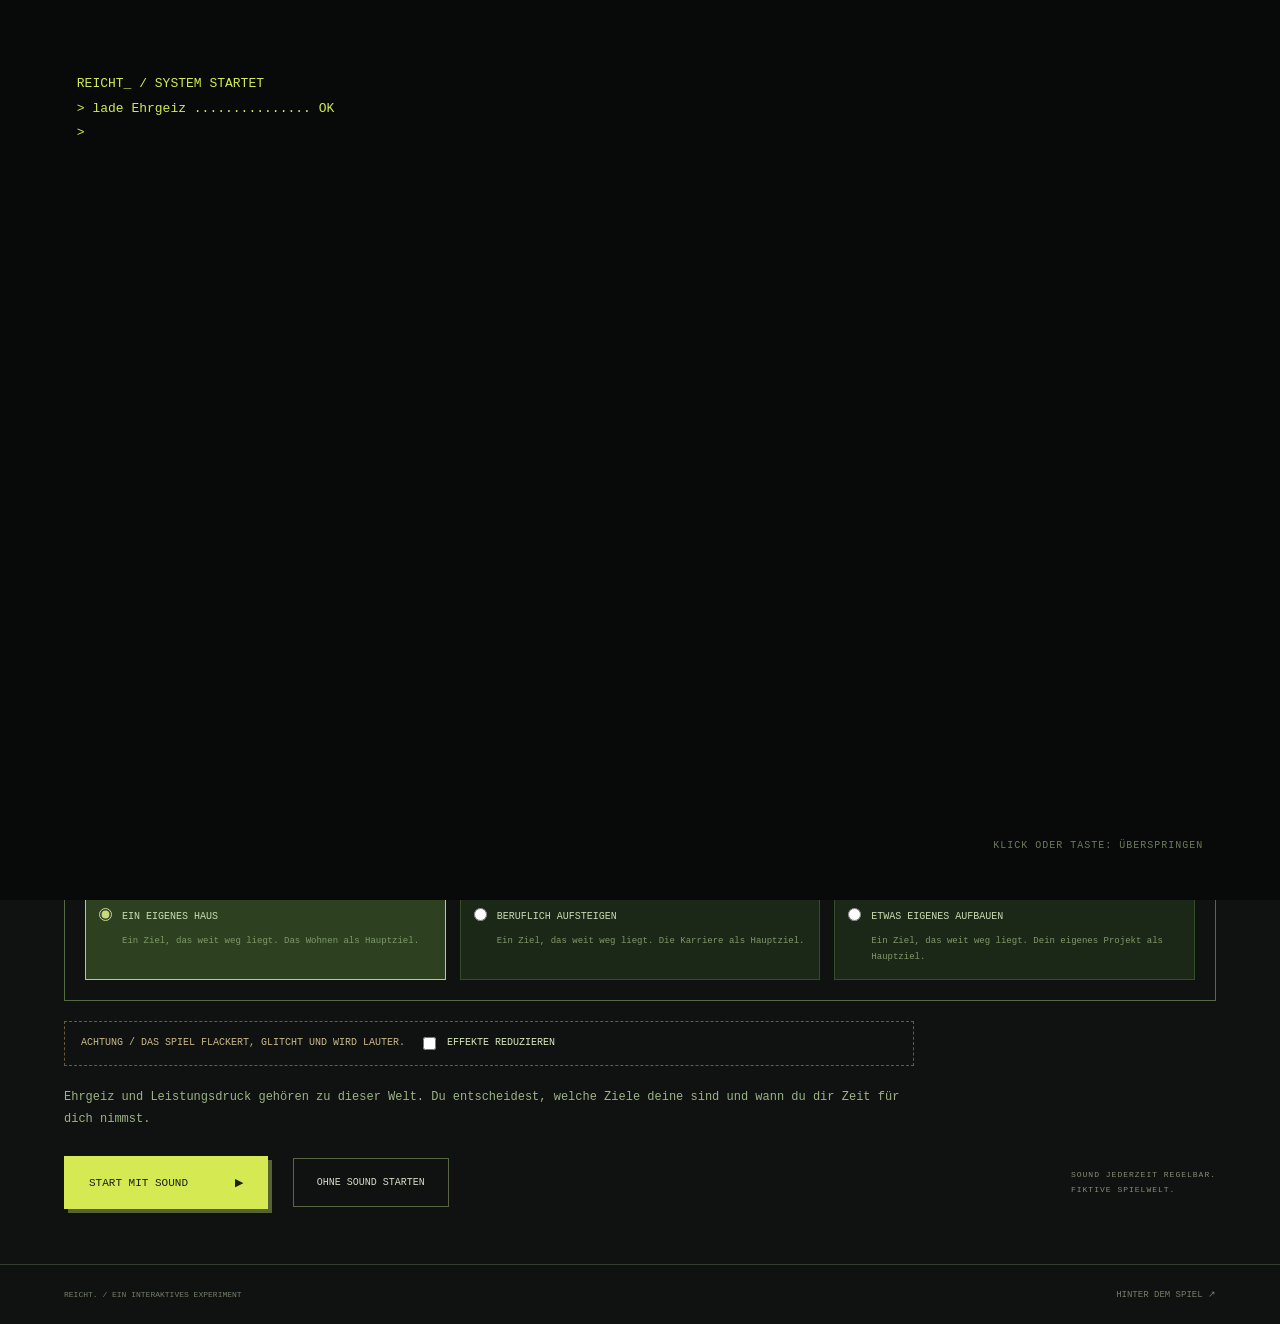
==== index.html @ 4777a7ea "Initial commit" ====
<!doctype html><html lang="de-CH"><head><meta charset="utf-8"><meta name="viewport" content="width=device-width,initial-scale=1"><meta name="theme-color" content="#111312"><title>REICHT. / Neue Runde</title><link rel="icon" href="favicon-r.svg?v=2" type="image/svg+xml"><link rel="icon" href="favicon-32.png?v=2" type="image/png" sizes="32x32"><link rel="shortcut icon" href="favicon.ico?v=2"><link rel="apple-touch-icon" href="apple-touch-icon.png?v=2"><link rel="stylesheet" href="style.css"><link rel="stylesheet" href="fx.css"><script src="start.js" defer></script><script src="intro.js" defer></script><script src="site.js" defer></script></head><body class="entrance"><header><a class="wordmark" href="index.html">REICHT<span>_</span></a><span class="micro">DAS NÄCHSTE LEVEL WARTET.</span><a href="idee.html">HINTERGRUND ↗</a></header><main class="start-page"><div class="start-kicker"><span class="signal-dot"></span> NEUE RUNDE / DEIN AUFSTIEG BEGINNT HIER.</div><section class="title-screen"><div><h1>WAS WILLST<br>DU <em data-t="ERREICHEN?">ERREICHEN?</em></h1><p>Setz dir Ziele. Wachse an Herausforderungen.<br>Und finde auch Zeit für dich.</p></div><div class="title-art" aria-hidden="true"><div class="pixel-moon"></div><div class="title-building b1"></div><div class="title-building b2"></div><div class="title-building b3"></div><div class="title-building b4"></div><span>DEIN TEMPO. DEIN NÄCHSTER SCHRITT.</span></div></section><section class="how-to"><div class="instructions"><article><span>01 / ARBEITEN</span><h2>DRÜCK AUF MEHR.</h2><p>Jede Aktion erhöht deinen fiktiven Kontostand und bringt Follower. Investitionen erhöhen deinen Ertrag.</p></article><article><span>02 / AUFSTEIGEN</span><h2>BAU DEINE WELT AUS.</h2><p>Klicke die Markierungen auf dem Spielfeld an. Über «Bauen &amp; Investieren» siehst du alle Möglichkeiten. Ziehen verschiebt die Karte.</p></article><article><span>03 / ENTSCHEIDEN</span><h2>WIE WEIT GEHST DU?</h2><p>Dein nächstes Ziel wartet immer schon. Über «Es reicht» kannst du deine Runde abschliessen.</p></article></div></section><fieldset class="goal-start"><legend>WAS IST DEIN HAUPTZIEL?</legend><label><input type="radio" name="first-goal" value="house" checked><span>EIN EIGENES HAUS<small>Ein Ziel, das weit weg liegt. Das Wohnen als Hauptziel.</small></span></label><label><input type="radio" name="first-goal" value="tower"><span>BERUFLICH AUFSTEIGEN<small>Ein Ziel, das weit weg liegt. Die Karriere als Hauptziel.</small></span></label><label><input type="radio" name="first-goal" value="phone"><span>ETWAS EIGENES AUFBAUEN<small>Ein Ziel, das weit weg liegt. Dein eigenes Projekt als Hauptziel.</small></span></label></fieldset><p class="fx-note"><span>ACHTUNG / DAS SPIEL FLACKERT, GLITCHT UND WIRD LAUTER.</span><label><input type="checkbox" id="low-fx"> EFFEKTE REDUZIEREN</label></p><p class="start-message">Ehrgeiz und Leistungsdruck gehören zu dieser Welt. Du entscheidest, welche Ziele deine sind und wann du dir Zeit für dich nimmst.</p><div class="launch-row"><button id="launch-sound" class="primary-button">START MIT SOUND <span>▶</span></button><button id="launch-quiet" class="secondary-button">OHNE SOUND STARTEN</button><span class="micro">SOUND JEDERZEIT REGELBAR.<br>FIKTIVE SPIELWELT.</span></div><p id="resume-note" class="resume-note" hidden>DEINE RUNDE WIRD FORTGESETZT. <button id="new-round">NEU ANFANGEN ↺</button></p><noscript>Dieses Spiel benötigt JavaScript.</noscript></main><footer><span>REICHT. / EIN INTERAKTIVES EXPERIMENT</span><a href="idee.html">HINTER DEM SPIEL ↗</a></footer></body></html>
---- style.css ----
@font-face{font-family:Pixel;src:url('pixel.ttf') format('truetype');font-display:swap}*{box-sizing:border-box}html{background:#101211;color:#d5dac7;font-family:'Courier New',monospace;scroll-behavior:smooth}body{margin:0;--acid:#d5e952;--red:#ee684b;--muted:#858c76;--line:#353d31;--idle:0;--pressure:0;background:#101211;font-size:12px}button,a,input{-webkit-tap-highlight-color:transparent}button{font:inherit;color:inherit;cursor:pointer;border:1px solid var(--line);background:#171d17;border-radius:0}button:disabled{cursor:default}a{color:inherit;text-decoration:none}button:hover:not(:disabled),a:hover{color:var(--acid);border-color:var(--acid)}button:focus-visible,a:focus-visible,input:focus-visible{outline:2px solid var(--acid);outline-offset:4px}[hidden]{display:none!important}.scanlines{pointer-events:none;position:fixed;inset:0;z-index:40;opacity:.14;background:repeating-linear-gradient(transparent 0 3px,#000 3px 4px)}header,footer{display:flex;align-items:center;justify-content:space-between;gap:20px;padding:24px 5%;border-bottom:1px solid var(--line)}header a:not(.wordmark),footer,header button{font-size:10px}.wordmark{font-family:Pixel,monospace;font-size:25px;letter-spacing:-1px;line-height:1}.wordmark span{color:var(--acid)}.micro,.label,.eyebrow{font-size:9px;letter-spacing:1px;color:var(--muted);line-height:1.8}.signal-dot,.system-label i{display:inline-block;width:6px;height:6px;background:var(--acid);margin-right:10px}.start-page{max-width:1350px;padding:45px 5% 55px;margin:auto}.start-kicker{font-size:9px;letter-spacing:1px;color:var(--muted)}.title-screen{display:grid;grid-template-columns:1.15fr 1fr;align-items:center;margin-top:30px;gap:50px}h1,h2,h3,p{margin-top:0}h1{font-family:Pixel,monospace;font-size:clamp(45px,6.3vw,88px);line-height:1.3;font-weight:400;letter-spacing:-2px;margin-bottom:22px}h1 em{font-style:normal;color:var(--acid)}.title-screen p{font-size:14px;color:#909b85;line-height:1.9}.title-art{height:340px;position:relative;overflow:hidden;border-bottom:8px solid #475238;background:linear-gradient(transparent,#222b23)}.pixel-moon{position:absolute;right:15%;top:6%;width:65px;height:65px;background:#d4da9d;box-shadow:8px 0 #d4da9d,-8px 0 #d4da9d,0 8px #d4da9d,0 -8px #d4da9d}.title-building{position:absolute;bottom:0;width:23%;background-color:#323d31;background-image:repeating-linear-gradient(0deg,transparent 0 15px,#151c17 15px 21px),repeating-linear-gradient(90deg,#8b9852 0 8px,#303c2e 8px 19px);border:8px solid #1b251f;border-bottom:0;box-shadow:12px 0 #121c18}.title-building.b1{left:2%;height:110px}.title-building.b2{left:26%;height:200px}.title-building.b3{left:51%;height:150px}.title-building.b4{left:76%;height:270px}.title-art>span{position:absolute;bottom:18px;left:12px;right:12px;font-size:8px;padding:11px;color:var(--acid);background:#101610}.how-to{margin-top:30px;border-top:1px solid var(--line);padding-top:28px}.instructions{display:grid;grid-template-columns:repeat(3,1fr);gap:35px}.instructions article>span{font-size:8px;color:var(--acid)}.instructions h2{font-family:Pixel,monospace;font-size:14px;font-weight:400;margin:15px 0;line-height:1.7}.instructions p{font-size:11px;line-height:1.9;color:#909b85;max-width:300px}.launch-row{display:flex;align-items:center;gap:25px;margin-top:25px}.primary-button,.dark-button{background:var(--acid);color:#192015;padding:20px 25px;border:0;box-shadow:4px 4px #586333;font-size:11px}.primary-button:hover,.dark-button:hover{background:#e5f37d;color:#111!important}.primary-button>span{margin-left:40px}.secondary-button{padding:18px 23px;background:none;border:1px solid #576446;font-size:10px}.launch-row .micro{margin-left:auto;font-size:8px}.resume-note{margin-top:28px;font-size:10px;color:var(--muted)}.resume-note button{margin-left:18px;padding:8px}footer{border-top:1px solid var(--line);border-bottom:0;font-size:8px;color:#737e69}footer a{font-size:9px}.idea-page{max-width:1200px;padding:65px 5%;margin:auto}.idea-page h1{font-size:clamp(38px,5.4vw,70px);margin:30px 0 65px}.idea-grid{display:grid;grid-template-columns:1fr 1.6fr;gap:65px;border-top:1px solid var(--line);padding-top:30px;margin-bottom:35px}.idea-grid h2{font-family:Pixel,monospace;line-height:1.7;font-weight:400;font-size:20px;margin-top:12px}.idea-grid p{font-size:13px;line-height:1.9;color:#9da78f}.idea-play{display:inline-block;margin-top:15px}.idea-page .label{color:var(--acid)}
/* A game screen, rather than a page with a game embedded. */
.game-body{background:#111510}.game-header{height:51px;padding:0 25px;border-color:#39442e}.game-header .wordmark{font-size:20px}.game-header nav{display:flex;align-items:center;gap:22px}.game-header button{border:0;background:none;font-size:9px;padding:8px 0}.game-header #enough{color:var(--acid);border-bottom:1px solid #697a3b}.system-label{font-size:8px;letter-spacing:1px;color:#7d8b70}.system-label i{width:5px;height:5px}.game-shell{position:relative}.hud{display:grid;grid-template-columns:1fr 1fr 2.4fr 1.3fr;min-height:79px;border-bottom:1px solid #3a472e;background:#171e15}.hud>div{padding:13px 25px;border-right:1px solid #313d29;min-width:0}.hud>div:last-child{border:0}.hud span{display:block;font-size:7px;letter-spacing:1px;color:#8c9a7a}.hud strong{font-size:25px;letter-spacing:-1px;color:#d8e7bc;display:block;line-height:1.2;font-weight:400}.hud small{font-size:8px;color:#7b8e68;display:block;line-height:1.7}.hud .hud-mission strong{font-size:12px;letter-spacing:.3px;margin:6px 0 3px;color:var(--acid)}.hud .hud-mission small{font-size:9px;color:#b4bba8}.hud .hud-next strong{font-size:22px;margin-top:3px}.progress-track{height:3px;background:#303d25;margin-top:6px;overflow:hidden}.progress-track i{display:block;height:100%;width:0;background:var(--acid)}.pixel-stage{height:calc(100dvh - 308px);min-height:420px;position:relative;overflow:hidden;background:#0b1010;cursor:grab;touch-action:none;isolation:isolate}.pixel-stage.dragging{cursor:grabbing}#world{width:100%;height:100%;display:block;image-rendering:pixelated;image-rendering:crisp-edges}#darkness{position:absolute;inset:0;pointer-events:none;z-index:2;background:#03060b;opacity:calc(var(--idle)*.65);transition:opacity 1s}#rain{position:absolute;inset:0;pointer-events:none;z-index:1;opacity:calc(.05 + var(--pressure)*.16);background:repeating-linear-gradient(110deg,transparent 0 55px,#8e9f8e 55px 56px,transparent 56px 80px);animation:rain-fall 1s linear infinite}.map-top,.map-bottom{position:absolute;left:20px;right:20px;display:flex;justify-content:space-between;gap:15px;font-size:8px;letter-spacing:1px;pointer-events:none;z-index:6}.map-top{top:18px;color:#78856d}.map-top>span:first-child{color:var(--acid)}.map-bottom{bottom:15px;align-items:center;color:#869e6b;letter-spacing:.4px}.map-bottom>div{display:flex;gap:10px}.map-bottom button{pointer-events:auto;font-size:8px;padding:8px 12px;background:#111910e8;border-color:#4b6036;letter-spacing:.5px}#scene-caption{max-width:55%;line-height:1.6}.possessions{position:absolute;right:20px;top:45px;color:#b6c38c;font-size:8px;letter-spacing:.5px;z-index:4}.plots{position:absolute;inset:0;pointer-events:none;z-index:4;overflow:hidden}.plot{position:absolute;transform:translate(-50%,-100%);background:none;border:0;pointer-events:auto;padding:6px;text-align:center;min-width:70px;max-width:125px;color:#aab790;filter:drop-shadow(2px 2px 0 #050a07)}.plot .plot-icon{display:inline-block;width:20px;height:20px;background:#151f13;border:1px solid #5b6c3d;font-size:16px;line-height:17px;color:#a2b87c}.plot-name{display:block;font-size:7px;text-transform:uppercase;letter-spacing:.2px;line-height:1.4;margin-top:4px;max-width:110px;background:#0d150bd9;padding:3px 5px}.plot-cost{display:block;font-size:7px;line-height:1.4;color:#8d9d77;background:#0d150bd9}.plot.affordable .plot-icon{color:#111b0b;background:var(--acid);border-color:var(--acid);box-shadow:0 0 0 3px #adce3f17;animation:marker-bob 1.5s steps(2) infinite}.plot.affordable .plot-name,.plot.affordable .plot-cost{color:#d5e8a0}.plot:hover{z-index:10}.plot:hover .plot-name{background:var(--acid);color:#10170c}.plot:hover .plot-icon{background:var(--acid);color:#10170c}.plot.affordable .plot-name:before{content:'↗ '}.plot.selected{z-index:10}.command-bar{height:80px;display:flex;align-items:stretch;background:#182113;border-top:2px solid #5b7435;border-bottom:1px solid #3b4b2d;position:relative;z-index:10}.work-button{width:300px;flex-shrink:0;background:var(--acid);border:0;border-right:6px solid #849b3f;color:#19200f;padding:12px 20px;display:grid;grid-template-columns:1fr 25px;text-align:left}.work-button>span{font-family:Pixel,monospace;font-size:24px;line-height:1.2}.work-button>strong{font-size:32px;line-height:1}.work-button>small{font-size:8px;grid-column:1/-1;align-self:end;font-weight:700}.work-button:hover{background:#e8f88c;color:#111!important}.work-button:active{padding-top:15px;background:#bdd136}.pressure-command{display:flex;flex-direction:column;justify-content:center;flex:1;padding:15px 25px;min-width:0}.pressure-command>span{font-size:10px;line-height:1.7;letter-spacing:.5px;color:#b5c58d}.pressure-track{height:2px;background:#303f26;margin-top:9px}.pressure-track>i{display:block;height:100%;background:var(--red);width:0;transition:width .4s}.audio-controls{display:flex;align-items:center;gap:10px;padding:0 20px;color:#79896a;font-size:8px}.audio-controls input{width:75px;accent-color:var(--acid);height:24px}.audio-controls button{font-size:8px;padding:8px;background:none}.feed-strip{height:49px;display:flex;background:#0e140e;overflow:hidden;border-bottom:1px solid var(--line)}.feed-label{padding:15px 18px;min-width:108px;flex-shrink:0;color:var(--acid);font-size:8px;border-right:1px solid var(--line)}.feed-label i{font-style:normal;color:#667952;margin-left:5px}.feed{display:flex;align-items:center;overflow:auto;scrollbar-width:none;gap:0;flex:1}.feed-card{border-right:1px solid #2e3b24;padding:0 20px;min-width:270px;max-width:440px;display:flex;flex-direction:column;gap:3px;flex-shrink:0}.feed-card h3{font-size:9px;color:#b6c794;font-weight:400;margin:0}.feed-card p{font-size:7px;color:#7f9069;margin:0;max-width:420px;white-space:nowrap;overflow:hidden;text-overflow:ellipsis}.feed-card .feed-source{display:none}.feed-card.milestone-card h3{color:var(--red)}.game-footer{height:49px;padding:0 20px;color:#58664d;font-size:7px;border:0}.game-footer a,.game-footer button{font-size:7px;background:none;border:0;color:#7c8c68;padding:6px}.game-footer>span{font-size:7px;letter-spacing:1px}.build-menu{position:fixed;right:18px;top:70px;bottom:75px;width:min(700px,calc(100% - 36px));background:#10180ff7;border:2px solid #80964b;box-shadow:8px 8px #0009;z-index:25;overflow:auto;padding:24px;scrollbar-color:#7c9445 #14200f}.build-head{display:flex;align-items:center;justify-content:space-between;gap:15px}.build-head h2{font-family:Pixel,monospace;font-size:16px;line-height:1.8;font-weight:400;color:var(--acid);margin:10px 0}.build-head button{background:none;font-size:8px;padding:10px}.category-tabs{display:flex;gap:22px;border-bottom:1px solid #3d4d2d;margin:15px 0 20px}.category-tabs button{border:0;background:none;color:#7c8c68;font-size:9px;padding:12px 0;border-bottom:2px solid transparent}.category-tabs button.active{color:var(--acid);border-color:var(--acid)}.products{display:grid;grid-template-columns:repeat(2,1fr);gap:12px}.product{background:#182314;border:1px solid #3b502c;padding:16px;position:relative;display:flex;flex-direction:column;min-height:210px}.product-top{display:flex;justify-content:space-between;color:#6c8555;font-size:7px;letter-spacing:.6px}.product h3{font-family:Pixel,monospace;font-weight:400;font-size:14px;line-height:1.6;color:#b5ce89;margin:15px 0 8px}.product p{font-size:9px;line-height:1.6;color:#90a278;margin:0 0 12px}.product .owned-label{font-size:8px;color:#748d5e;border-bottom:1px solid #34462a;padding-bottom:10px;margin-bottom:10px}.product-effect{font-size:7px;color:#758f5d;margin-bottom:15px;line-height:1.7}.buy{display:flex;align-items:center;justify-content:space-between;font-size:8px;padding:12px;background:#c7dc59;border:0;color:#17200c;margin-top:auto}.buy:disabled{background:#273721;color:#688052}.product .buy:not(:disabled):hover{background:#e4f68a;color:#17200c}#discovery{margin-top:20px;font-size:8px;text-align:center}#floaters{position:absolute;inset:45px 0 50px;pointer-events:none;z-index:5;overflow:hidden}.coin{position:absolute;left:50%;top:50%;color:#d6ec61;background:#111a0e;font-size:10px;padding:5px;animation:coin 1s steps(5) forwards}.temptation{position:absolute;background:#18220ff5;border:1px solid #8eaa51;box-shadow:4px 4px #0008;padding:10px 13px;max-width:220px;animation:message-in .2s steps(2)}.temptation small{display:block;font-size:6px;color:#8ca15f;margin-bottom:6px}.temptation strong{font-family:Pixel,monospace;font-size:10px;line-height:1.7;font-weight:400;color:#d6dfb0}.announcement{position:absolute;left:50%;top:16%;transform:translateX(-50%);width:min(480px,85%);padding:18px 22px;background:#cfdc66;border:3px solid #e1ed88;box-shadow:7px 7px #0008;color:#1c2611;z-index:12;pointer-events:none;animation:message-in .2s steps(2)}.announcement>span{font-size:7px;letter-spacing:1px}.announcement>strong{font-family:Pixel,monospace;font-size:20px;line-height:1.6;display:block;margin:10px 0}.announcement>p{font-size:10px;line-height:1.7;margin:0}.overloaded .command-bar{border-top-color:var(--red)}.overloaded .work-button{background:var(--red);border-right-color:#9e4435;animation:urge .7s steps(2) infinite}.overloaded .pressure-command>span{color:var(--red)}.overloaded #world{animation:camera-stress .5s steps(2) infinite}.very-overloaded .temptation{background:#c5543c;border-color:#fc8f64}.very-overloaded .temptation small,.very-overloaded .temptation strong{color:#170f0b}.very-overloaded .hud-mission strong{color:var(--red)}.very-overloaded .announcement{background:#ea6c49;border-color:#f6a066}.very-overloaded .map-top #pace{color:#e77350}.idle-world .map-top #pace{color:#8e6b6f}.idle-world #scene-caption{color:#9f7e8b}.idle-world .command-bar{border-top-color:#645063}.idle-world .pressure-command>span{color:#aa849a}.ending{max-width:1100px;padding:65px 5% 80px;margin:auto;min-height:85vh}.ending h1{font-size:clamp(50px,7vw,90px);line-height:1.3;margin-top:25px}.ending-copy{max-width:700px;font-size:14px;line-height:1.9;color:#a2ad94}.stats{display:grid;grid-template-columns:repeat(3,1fr);gap:25px;border-block:1px solid var(--line);padding:30px 0;margin:35px 0}.stats strong{font-family:Pixel,monospace;color:var(--acid);font-size:35px;display:block;font-weight:400;margin-bottom:15px}.stats span{font-size:9px;color:#839273}.reflection{font-size:15px;line-height:1.9;max-width:750px;color:#b5be9d;border-left:3px solid #c1d750;padding-left:22px;margin-bottom:40px}.section-heading{display:flex;align-items:end;justify-content:space-between;gap:20px}.section-heading h2{font-family:Pixel,monospace;font-size:20px;font-weight:400;line-height:1.7;margin-top:10px}.section-heading p{color:#8b9a76;font-size:10px}.keeps{display:flex;flex-wrap:wrap;gap:10px;margin:20px 0}.keep{padding:14px 18px;font-size:10px}.keep[aria-pressed=true]{background:#a8bd4c;color:#18210c;border-color:#c1d750}.ending-actions{display:flex;gap:25px;align-items:center;flex-wrap:wrap;margin:35px 0 25px}.text-button{background:none;border:0;font-size:10px;padding:10px 0}.ending-footnote{font-size:9px;color:#6b7c5b;line-height:1.8}.finished .game-header .system-label{opacity:0}.finished .pixel-stage{display:none}#toast{position:fixed;z-index:50;bottom:24px;left:50%;transform:translateX(-50%);padding:15px 20px;max-width:90%;background:#c9de58;color:#14200d;font-size:10px;line-height:1.7;box-shadow:4px 4px #0007;opacity:0;pointer-events:none}#toast.visible{opacity:1}.low-motion *, .low-motion *:before,.low-motion *:after{animation:none!important;transition:none!important;scroll-behavior:auto!important}@keyframes rain-fall{to{background-position:-80px 120px}}@keyframes marker-bob{50%{translate:0 -3px}}@keyframes coin{to{translate:0 -45px;opacity:0}}@keyframes message-in{from{opacity:0;translate:5px 4px}to{opacity:1;translate:0 0}}@keyframes urge{50%{filter:brightness(1.08)}}@keyframes camera-stress{0%,100%{translate:0 0}25%{translate:3px -1px}75%{translate:-3px 2px}}
@media(min-width:1700px){.pixel-stage{min-height:600px}.game-header{padding-inline:35px}}
@media(max-width:1000px){.system-label{display:none}.hud{grid-template-columns:1fr 1fr 2fr 1fr}.hud>div{padding-inline:15px}.hud .hud-mission strong{font-size:10px}.hud .hud-mission small{font-size:8px}.work-button{width:255px}.pressure-command{padding-inline:18px}.pressure-command>span{font-size:8px}.audio-controls{gap:6px;padding-inline:12px}.audio-controls input{width:60px}.title-art{height:300px}.title-screen{gap:25px}.launch-row .micro{display:none}.idea-grid{gap:35px}}
@media(max-width:700px){header,footer{padding:20px 22px}header>.micro{display:none}.wordmark{font-size:22px}.start-page{padding:30px 22px}.title-screen{display:block}.title-screen h1{font-size:clamp(45px,10.5vw,75px)}.title-art{height:180px;margin:25px 0 0}.title-building.b4{height:160px}.title-building.b2{height:120px}.title-building.b3{height:85px}.title-building.b1{height:65px}.pixel-moon{width:40px;height:40px;top:15px;right:14%}.title-art>span{font-size:7px;max-width:240px;bottom:8px}.instructions{grid-template-columns:1fr;gap:20px}.instructions p{max-width:100%}.instructions h2{font-size:14px;margin:10px 0}.launch-row{flex-wrap:wrap;gap:18px}.launch-row>button{width:100%}.primary-button{display:flex;justify-content:space-between}.idea-page{padding:45px 22px}.idea-page h1{font-size:40px;letter-spacing:-1px;line-height:1.5;margin-bottom:40px}.idea-grid{grid-template-columns:1fr;gap:12px}.idea-grid h2{font-size:18px}.idea-grid p{font-size:12px}.game-header{height:48px;padding:0 12px;gap:10px}.game-header .wordmark{font-size:16px}.game-header nav{gap:15px}.game-header nav a{display:none}.game-header button{font-size:8px}.hud{grid-template-columns:1fr 1fr 1.15fr;min-height:119px}.hud>div{padding:10px 12px}.hud .hud-mission{grid-column:1/-1;grid-row:2;border-top:1px solid #303c27;border-right:0;display:flex;gap:10px;align-items:center;min-height:40px}.hud .hud-mission>span{display:none}.hud .hud-mission strong{font-size:9px;margin:0;max-width:55%;line-height:1.6}.hud .hud-mission small{font-size:7px;max-width:45%;line-height:1.5}.hud .hud-next{grid-column:3;grid-row:1}.hud strong{font-size:23px}.hud span{font-size:6px;letter-spacing:.5px}.hud small{font-size:7px}.hud .hud-next strong{font-size:20px}.pixel-stage{height:calc(100dvh - 331px);min-height:400px}.map-top,.map-bottom{left:12px;right:12px;font-size:6px;letter-spacing:.4px}.map-top{top:12px}.map-top #pace{max-width:42%;text-align:right;line-height:1.6}.map-bottom{bottom:12px;gap:5px}.map-bottom button{font-size:7px;padding:8px}.map-bottom>div{gap:5px}.possessions{top:40px;right:12px;font-size:6px}.plot-name{font-size:6px;max-width:95px}.plot-cost{font-size:6px}.plot{max-width:105px;min-width:55px;padding:4px}.plot .plot-icon{width:18px;height:18px;font-size:14px;line-height:15px}.command-bar{height:95px;flex-wrap:wrap}.work-button{width:53%;height:64px;flex-shrink:0;padding:9px 12px}.work-button>span{font-size:21px}.work-button>strong{font-size:26px}.work-button>small{font-size:6px}.pressure-command{width:47%;height:64px;flex:none;padding:9px 12px}.pressure-command>span{font-size:7px;line-height:1.6}.pressure-track{margin-top:5px}.audio-controls{width:100%;height:28px;justify-content:flex-end;background:#111a0e;border-top:1px solid #314224;gap:10px;padding-inline:12px;font-size:7px}.audio-controls input{width:75px;height:18px}.audio-controls button{font-size:7px;padding:3px 8px}.feed-strip{height:39px}.feed-label{padding:12px;font-size:7px;min-width:85px}.feed-card{min-width:230px;padding-inline:12px}.feed-card h3{font-size:8px}.feed-card p{font-size:6px}.game-footer{height:30px;padding:0 12px}.game-footer>span{display:none}.game-footer a,.game-footer button{font-size:6px}.build-menu{top:55px;bottom:40px;right:10px;width:calc(100% - 20px);padding:16px}.build-head h2{font-size:12px;max-width:200px}.build-head button{font-size:6px;padding:8px}.build-head .micro{font-size:7px}.category-tabs{gap:18px}.category-tabs button{font-size:7px}.products{gap:8px}.product{padding:12px;min-height:235px}.product h3{font-size:11px}.product p{font-size:8px}.product-top{font-size:6px}.product .owned-label{font-size:7px;line-height:1.7}.product-effect{font-size:6px}.buy{font-size:7px;padding:10px 8px;gap:5px}.temptation{max-width:155px;padding:8px 10px}.temptation strong{font-size:8px}.temptation small{font-size:5px}.announcement{width:88%;padding:14px;top:13%}.announcement>strong{font-size:14px}.announcement>p{font-size:9px}.ending{padding:45px 22px}.ending h1{font-size:45px;letter-spacing:-1px}.ending-copy{font-size:12px}.stats{gap:15px;padding:22px 0}.stats strong{font-size:25px}.stats span{font-size:7px}.reflection{font-size:13px;padding-left:15px}.section-heading h2{font-size:16px}.section-heading p{display:none}.keep{font-size:9px;padding:12px}.ending-actions{gap:15px}.ending-actions .dark-button{width:100%;display:flex;justify-content:space-between}}
@media(prefers-reduced-motion:reduce){*,*:before,*:after{animation:none!important;transition:none!important;scroll-behavior:auto!important}}
/* Readable HUD labels even when the world itself becomes chaotic. */
@media(min-width:701px){.game-header nav a,.game-header button{font-size:10px}.system-label{font-size:9px}.hud span{font-size:8px}.hud small{font-size:9px}.hud .hud-mission strong{font-size:13px}.hud .hud-mission small{font-size:10px}.map-top,.map-bottom{font-size:9px}.possessions{font-size:9px}.plot-name,.plot-cost{font-size:8px}.feed-label{font-size:9px}.feed-card h3{font-size:10px}.feed-card p{font-size:8px}.game-footer a,.game-footer button,.game-footer>span{font-size:8px}.audio-controls{font-size:9px}.audio-controls button{font-size:9px}}
@media(max-width:700px){.plot-name,.plot-cost{font-size:7px}.map-top,.map-bottom{font-size:7px}.map-bottom #scene-caption{font-size:6px}.hud span{font-size:7px}.hud small{font-size:8px}.hud .hud-mission small{font-size:8px}.feed-card h3{font-size:9px}.feed-card p{font-size:7px}}
/* The break in the loop. */
.country-road{position:absolute;left:12%;top:65%;z-index:14;padding:10px 13px;background:#d5e48a;border:2px solid #f0f5bd;color:#233a20;font-size:9px;text-align:left;box-shadow:4px 4px #0009;max-width:180px;line-height:1.6}.country-road>span{margin-right:7px}.country-road small{display:block;font-size:6px;margin-top:3px;color:#536b3b}.country-road:hover{color:#142512!important;background:#eff3b5}.overload-dialog{padding:0;width:min(560px,calc(100% - 32px));max-height:90dvh;overflow:auto;border:2px solid #e78665;background:#181714;color:#e2dbc3;box-shadow:10px 10px #0009;z-index:50}.overload-dialog::backdrop{background:#07100bd9}.error-top{display:flex;justify-content:space-between;background:#d56849;color:#1c180f;padding:12px 18px;font-size:9px}.error-content{padding:30px}.error-code{font-size:9px;color:#e88762;letter-spacing:3px}.error-content h2{font-family:Pixel,monospace;font-size:27px;line-height:1.5;font-weight:400;margin:18px 0 22px;color:#efc391}.error-content p{font-size:12px;line-height:1.9;color:#aaac96}.error-actions{display:flex;flex-direction:column;gap:12px;margin-top:25px}.error-actions button{padding:17px;background:#cbdc71;color:#21301a;border:0;font-size:10px}.error-actions button:last-child{background:none;border:1px solid #554f3f;color:#8d8f7a;font-size:9px}.error-note{font-size:6px;color:#5f6654;display:block;margin-top:23px;letter-spacing:.6px}.system-failed .scanlines{opacity:.07}.system-failed .game-shell{filter:saturate(.3)}.retreat{position:fixed;inset:0;z-index:35;background:#0c1511;color:#2c442d;overflow:hidden}.retreat canvas{position:absolute;inset:0;width:100%;height:100%;image-rendering:pixelated;image-rendering:crisp-edges}.retreat-top{position:absolute;left:30px;right:30px;top:26px;display:flex;align-items:center;justify-content:space-between;gap:20px;font-size:8px;letter-spacing:1px;color:#7f9273;z-index:2}.retreat-top>div{display:flex;gap:20px}.retreat-top button{background:#dbe0c3d9;color:#3b5636;border:1px solid #899c76;font-size:8px;padding:9px 12px;letter-spacing:.3px}.retreat-top button:hover{color:#193e23;border-color:#365c39}.retreat-mode .game-header,.retreat-mode .game-footer{display:none}.retreat-mode .scanlines{opacity:.025}.outro{position:absolute;z-index:2;left:7%;right:7%;top:17%;max-width:900px;animation:outro-arrive 2.4s ease both}.outro-kicker{display:block;font-size:8px;letter-spacing:1.4px;color:#5f7751;margin-bottom:25px}.outro h1{font-size:clamp(38px,5.4vw,75px);line-height:1.45;letter-spacing:-2px;margin:0 0 24px;color:#2b4b31}.outro h1 em{color:#587644}.outro-lead{font-size:22px;line-height:1.6;color:#3d5b36;margin:0 0 12px}.outro-copy{font-size:12px;line-height:1.9;color:#627951;max-width:630px}.outro-actions{display:flex;flex-wrap:wrap;gap:18px;margin-top:30px}.outro-actions button,.return-outro{background:#dfe3c0c9;border:1px solid #92a37c;color:#45633d;padding:12px 15px;font-size:8px;letter-spacing:.4px}.outro-actions button:hover,.return-outro:hover{background:#f0edcf;color:#1e4628;border-color:#456a40}.return-outro{position:absolute;left:30px;bottom:25px}.outro-actions button:first-child{background:#476a40;color:#e1e8c6;border-color:#476a40}.outro-actions button:first-child:hover{background:#385a34;color:#f0efdb}.retreat-mode #toast{background:#e2e6c7;color:#294b30}.low-motion .country-road{animation:none}@keyframes outro-arrive{from{opacity:0;translate:0 12px}to{opacity:1;translate:0 0}}
@media(max-width:700px){.country-road{font-size:8px;max-width:155px;padding:9px 11px}.country-road small{font-size:5px}.error-content{padding:24px}.error-content h2{font-size:21px}.error-content p{font-size:11px}.error-actions button{font-size:8px;padding:15px 12px}.error-actions button:last-child{font-size:8px}.retreat-top{left:18px;right:18px;top:18px;font-size:6px;letter-spacing:.4px;gap:10px}.retreat-top>div{gap:8px}.retreat-top button{font-size:6px;padding:8px}.outro{left:23px;right:23px;top:17%}.outro-kicker{font-size:6px;letter-spacing:.4px;line-height:1.9;max-width:270px;margin-bottom:20px}.outro h1{font-size:clamp(30px,8vw,44px);letter-spacing:-1px;line-height:1.6;margin-bottom:20px}.outro-lead{font-size:18px}.outro-copy{font-size:10px;line-height:1.9;max-width:310px}.outro-copy br{display:none}.outro-actions{gap:10px;margin-top:22px;max-width:310px}.outro-actions button{font-size:7px;padding:11px 12px}.return-outro{font-size:7px;left:18px;bottom:18px}}
.outro h1:focus,#ending-title:focus{outline:none}.outro-copy{color:#365332;font-size:13px}.outro-actions button{font-size:9px}.retreat-top{color:#506b46}.retreat-top button{font-size:9px}@media(max-width:700px){.outro-copy{font-size:11px}.outro-actions button{font-size:8px}.retreat-top{font-size:6px}.retreat-top button{font-size:7px}}
/* V5 — a clearer map, visible investment controls and a more generous opening. */
.build-launch{width:210px;flex-shrink:0;border:0;border-right:1px solid #6b8050;border-left:1px solid #6b8050;background:#33482a;color:#e2eac7;text-align:left;padding:12px 20px;display:flex;flex-direction:column;justify-content:center;gap:8px}.build-launch>span{font-family:Pixel,monospace;font-size:13px;line-height:1.5}.build-launch>small{font-size:7px;color:#bbcf90}.build-launch:hover{background:#4b6337;color:#f0f2d1!important}.build-launch[aria-expanded=true]{background:#bdd16c;color:#20321c}.build-launch[aria-expanded=true]>small{color:#3c552d}.work-button{width:250px}.map-legend{position:absolute;top:43px;left:20px;display:flex;gap:15px;z-index:5;pointer-events:none;font-size:7px;color:#859675}.map-legend span:before{content:'';display:inline-block;width:5px;height:5px;margin-right:5px;background:#d7cb82}.map-legend .status:before{background:#8fbcb5}.map-legend .attention:before{background:#d98b73}.possessions{top:62px}.plot{max-width:100px;min-width:52px;filter:drop-shadow(2px 2px 0 #071008)}.plot .plot-name{font-size:7px;white-space:nowrap;max-width:95px;padding:3px 5px;background:#0e170ce8;color:#afbe9b;letter-spacing:.3px}.plot .plot-cost{display:none;position:absolute;left:50%;bottom:100%;transform:translateX(-50%);min-width:170px;max-width:220px;padding:9px 10px;background:#e0e6b2;color:#263f22;font-size:9px;line-height:1.7;box-shadow:3px 3px #0009}.plot:hover,.plot:focus-visible{z-index:20}.plot:hover .plot-cost,.plot:focus-visible .plot-cost{display:block}.plot.affordable .plot-name:before{content:''}.plot.status .plot-icon{border-color:#6b9690;color:#b0d5ce}.plot.attention .plot-icon{border-color:#a6735e;color:#e8ae92}.plot.status.affordable .plot-icon{background:#95c8bf;color:#183e37;border-color:#b0e4db}.plot.attention.affordable .plot-icon{background:#e6aa89;color:#452c20;border-color:#f3c8a5}.plot.comfort.affordable .plot-icon{background:#d5dd83;color:#263c19}.build-menu{background:#111d10fc;border:2px solid #c1d581;box-shadow:8px 8px #000b}.build-head h2{color:#e0ebbf;font-size:18px}.build-head button{font-size:10px;border-color:#819b5c;color:#d6e4af}.build-menu .product{background:#1e3019;border-color:#536d3e}.build-menu .product h3{color:#d9e7b4;font-size:15px}.build-menu .product p{font-size:10px;color:#a7bc8b}.build-menu .owned-label{color:#809d66;font-size:9px}.build-menu .product-top{font-size:8px;color:#8faa74}.build-menu .product-effect{font-size:8px;color:#91ad74}.build-menu .buy{font-size:10px;padding:13px}.outro-read{font-size:9px;color:#45633d;padding:12px 3px;align-self:center;border-bottom:1px solid #95a47b}.outro-read:hover{color:#214626}.return-dialog{background:#dbe1bf;color:#334c2e;border:2px solid #74915d;width:min(590px,calc(100% - 32px));padding:35px;box-shadow:8px 8px #0e211b55;max-height:90dvh;overflow:auto}.return-dialog::backdrop{background:#1d30296e;backdrop-filter:blur(3px)}.return-kicker{font-size:8px;letter-spacing:1px;color:#6f865a}.return-dialog h2{font-family:Pixel,monospace;font-size:22px;line-height:1.6;font-weight:400;margin:22px 0;color:#365532}.return-dialog p{font-size:12px;line-height:1.9;color:#617a4d}.return-actions{display:flex;flex-direction:column;gap:12px;margin-top:25px}.return-actions button{font-size:10px;padding:17px;border:1px solid #698852;background:none;color:#49673c}.return-actions button:first-child{background:#476b3d;color:#e4edce}.return-actions button:hover{background:#5a7c47;color:#f1f3da;border-color:#54763f}.care-page{background:#d8ddbf;color:#2c472e;--ink:#2c472e;--line:#a2b18b;--muted:#6f835c;--acid:#3e6037}.care-page header,.care-page footer{border-color:#afbb97}.care-page header .wordmark span{color:#638151}.care-page header a:hover,.care-page footer a:hover{color:#6c8a50}.care-content{max-width:1100px;margin:auto;padding:65px 5% 70px}.care-kicker{font-size:9px;letter-spacing:1px;color:#6e825b}.care-content>h1{font-size:clamp(48px,6vw,82px);margin:27px 0;line-height:1.35}.care-content>h1 em{color:#6a834e}.care-lead{font-size:23px;line-height:1.7;max-width:770px;color:#3d5c35;margin-bottom:60px}.care-section{display:grid;grid-template-columns:1fr 2fr;gap:50px;border-top:1px solid #9faf85;padding:30px 0 15px;margin-bottom:20px}.care-section>span{font-size:9px;letter-spacing:.6px;color:#71845d;line-height:1.8}.care-section h2{font-family:Pixel,monospace;font-size:18px;font-weight:400;line-height:1.8;color:#3c5a34;margin:0 0 20px}.care-section p{font-size:13px;line-height:1.95;color:#5b724b;margin-bottom:20px}.care-closing{border-top:1px solid #9faf85;padding-top:30px;margin-top:25px}.care-closing p{font-family:Pixel,monospace;font-size:21px;line-height:1.7;color:#42623a;margin-bottom:12px}.care-closing>span{font-size:12px;color:#6b8255}.care-actions{display:flex;gap:18px;flex-wrap:wrap;margin-top:32px}.care-actions a,.care-actions button{font-size:10px;padding:18px 22px;border:1px solid #66834f;color:#52703f;background:none}.care-actions a:first-child{background:#476b3d;color:#e0e9c5;border-color:#476b3d}.care-actions a:hover,.care-actions button:hover{background:#5d7c48;color:#f0f0d4;border-color:#5d7c48}.care-small{font-size:9px;line-height:1.9;color:#7a8e61;margin-top:22px}.care-page footer{color:#708259}
@media(max-width:1000px) and (min-width:701px){.build-launch{width:180px;padding:12px 16px}.work-button{width:220px}.pressure-command{padding-inline:15px}.audio-controls{padding-inline:10px}.build-launch>span{font-size:12px}}
@media(max-width:700px){.command-bar{height:112px}.work-button{width:50%;height:64px}.build-launch{width:50%;height:64px;padding:8px 15px;gap:5px}.build-launch>span{font-size:11px;line-height:1.3}.build-launch>small{font-size:6px}.pressure-command{height:20px;width:100%;padding:2px 12px}.pressure-command>span{font-size:7px;white-space:nowrap;overflow:hidden;text-overflow:ellipsis}.pressure-track{display:none}.audio-controls{height:26px}.pixel-stage{height:calc(100dvh - 348px)}.map-legend{left:12px;top:34px;font-size:6px;gap:10px}.possessions{top:53px;font-size:6px}.plot .plot-name{font-size:6px;max-width:85px}.plot .plot-cost{font-size:8px;min-width:145px;max-width:175px}.build-menu{top:58px;padding:16px}.build-head h2{font-size:13px}.build-head button{font-size:8px}.build-menu .product h3{font-size:12px}.build-menu .product p{font-size:9px}.build-menu .product-top{font-size:7px}.build-menu .product-effect{font-size:7px}.build-menu .buy{font-size:8px;padding:11px}.outro-actions{gap:9px;max-width:350px;margin-top:20px}.outro-actions button,.outro-read{font-size:7px;padding:10px}.outro-read{padding-inline:0}.return-dialog{padding:25px}.return-dialog h2{font-size:18px}.return-dialog p{font-size:11px}.return-actions button{font-size:8px;padding:15px}.care-content{padding:40px 23px 50px}.care-content>h1{font-size:46px}.care-lead{font-size:18px;line-height:1.8;margin-bottom:35px}.care-section{grid-template-columns:1fr;gap:14px;padding-top:23px;margin-bottom:15px}.care-section h2{font-size:15px;line-height:1.9;margin-bottom:15px}.care-section p{font-size:12px;line-height:1.9}.care-closing p{font-size:17px}.care-actions{gap:12px}.care-actions a,.care-actions button{width:100%;text-align:center;font-size:9px;padding:17px 14px}.care-small{font-size:8px}.care-page header{gap:12px}.care-page header>a:last-child{font-size:7px}}
/* V6 — no image overlays; the player's goal has its own place in the HUD. */
.scanlines,#rain{display:none!important}.goal-start{border:1px solid #526942;margin:35px 0 20px;padding:20px;display:grid;grid-template-columns:repeat(3,1fr);gap:14px}.goal-start legend{font-size:10px;letter-spacing:.7px;color:#c9d9a4;padding:0 10px}.goal-start label{display:flex;align-items:flex-start;gap:10px;padding:13px;background:#1b2717;border:1px solid #354d2a;cursor:pointer}.goal-start label:has(input:checked){background:#2d4121;border-color:#b7d06c}.goal-start input{accent-color:#c3dc75;margin:0}.goal-start label span{font-size:10px;color:#c9dab0;line-height:1.8}.goal-start small{display:block;font-size:9px;color:#81996b;line-height:1.8;margin-top:7px}.start-message{font-size:12px;color:#9db285;line-height:1.9;max-width:850px}.hud{min-height:140px}.hud .hud-mission{padding-top:10px;padding-bottom:8px}.personal-goal{border-top:1px solid #405635;margin-top:10px;padding-top:9px;display:grid;grid-template-columns:1fr 1fr;gap:4px 16px}.hud .personal-goal>span{font-size:7px;color:#8cae66;grid-column:1/-1}.hud .personal-goal>strong{font-size:12px;letter-spacing:0;color:#d6e8ad;line-height:1.5}.goal-meter{height:4px;background:#2c4022;margin-top:7px}.goal-meter i{display:block;height:100%;background:#bdd96b;transition:width .5s}.personal-goal>div:last-child{grid-column:1/-1;display:flex;align-items:center;justify-content:space-between;gap:15px}.hud .personal-goal small{font-size:7px;color:#829e69;letter-spacing:.4px}.personal-goal button{font-size:8px;border:0;background:none;color:#bed68c;padding:4px}.pixel-stage{height:calc(100dvh - 369px)}.goal-dialog{background:#172715;border:2px solid #b6d17a;color:#c2d5a9;max-width:600px;width:calc(100% - 32px);max-height:90dvh;overflow:auto;padding:35px;box-shadow:8px 8px #0008}.goal-dialog::backdrop{background:#081409b8}.goal-dialog h2{font-family:Pixel,monospace;font-size:25px;font-weight:400;color:#d8e9b5;line-height:1.7;margin:20px 0}.goal-dialog p{font-size:12px;line-height:1.9;color:#91ab7c}.goal-dialog .micro{color:#a4be82}.goal-actions{display:flex;flex-direction:column;gap:12px;margin-top:25px}.goal-actions button{padding:17px 15px;font-size:10px;border:1px solid #738f51;background:#c4d989;color:#29421e}.goal-actions button:last-child{background:none;color:#a5c482}.goal-actions button:hover{background:#d8e8ac;color:#233b1d;border-color:#d8e8ac}@media(max-width:1000px){.goal-start{gap:10px;padding:15px}.goal-start label{padding:10px}.goal-start label span{font-size:9px}.goal-start small{font-size:8px}.hud .personal-goal>strong{font-size:10px}.hud .personal-goal small{font-size:6px}}
@media(max-width:700px){.goal-start{grid-template-columns:1fr;margin-top:25px;gap:10px;padding:15px}.goal-start legend{font-size:9px}.goal-start label{padding:13px}.goal-start label span{font-size:10px}.goal-start small{font-size:9px;margin-top:3px}.start-message{font-size:11px}.hud{min-height:189px}.hud .hud-mission{display:grid;grid-template-columns:1fr 1fr;gap:6px;padding:10px 12px}.hud .hud-mission>strong,.hud .hud-mission>small{max-width:none}.hud .hud-mission .personal-goal{grid-column:1/-1;margin-top:3px;padding-top:7px;gap:3px 12px}.hud .personal-goal>span{display:block;font-size:6px;letter-spacing:.3px}.hud .personal-goal>strong{font-size:10px;max-width:none}.hud .personal-goal small{font-size:6px;max-width:none}.personal-goal button{font-size:7px}.pixel-stage{height:calc(100dvh - 418px)}.goal-dialog{padding:25px}.goal-dialog h2{font-size:21px}.goal-dialog p{font-size:11px}.goal-actions button{font-size:8px;padding:15px}.map-bottom button{font-size:7px;padding:7px}.map-bottom>div{gap:4px}}
---- fx.css ----
/* REICHT / V7 — Effekte, Eskalation, Zeit-Phase, Outro, Seitenübergänge */
:root{--c:0;--z:0}
.sr-only{position:absolute;width:1px;height:1px;overflow:hidden;clip:rect(0 0 0 0);white-space:nowrap}

/* ===== Seitenübergang (Wipe) ===== */
.page-wipe{position:fixed;inset:0;z-index:200;background:#d5e952;transform:translateX(-101%);pointer-events:none}
.care-page .page-wipe{background:#476b3d}
body.leaving .page-wipe{transform:translateX(0);transition:transform .38s cubic-bezier(.7,0,.2,1)}
body.entering .page-wipe{animation:wipe-out .55s cubic-bezier(.7,0,.2,1) both}
@keyframes wipe-out{from{transform:translateX(0)}to{transform:translateX(101%)}}

/* ===== Scroll-Reveal ===== */
.rv{opacity:0;translate:0 26px;transition:opacity .8s ease,translate .8s cubic-bezier(.2,.7,.2,1)}
.rv.in{opacity:1;translate:0 0}
.no-js .rv,.low-motion .rv{opacity:1;translate:0 0}

/* ===== Boot-Sequenz (Startseite) ===== */
.boot{position:fixed;inset:0;z-index:150;background:#070a08;color:#d5e952;font-size:13px;line-height:1.9;padding:8vh 6vw;display:flex;flex-direction:column;justify-content:flex-start;cursor:pointer;overflow:hidden}
.boot pre{margin:0;font:inherit;white-space:pre-wrap}
.boot .warn{color:#ee684b}
.boot .cursor{display:inline-block;width:9px;height:15px;background:#d5e952;vertical-align:-2px;animation:blink .7s steps(2) infinite}
.boot .hint{position:absolute;right:6vw;bottom:5vh;font-size:10px;color:#6c7b5a;letter-spacing:1px}
.boot .fx-note-boot{margin-top:28px;border:1px solid #ee684b;padding:14px 16px;color:#e9b7a8;font-size:11px;max-width:520px;line-height:1.8}
.boot.out{animation:boot-out .6s steps(6) forwards}
@keyframes boot-out{0%{clip-path:inset(0)}60%{clip-path:inset(48% 0 48% 0)}100%{clip-path:inset(50% 0 50% 100%);opacity:0}}
@keyframes blink{50%{opacity:0}}
body.booting{overflow:hidden}

/* ===== Startseite: Glitch-Titel, lebendige Skyline ===== */
.entrance h1 em{position:relative;display:inline-block}
.entrance h1 em::before,.entrance h1 em::after{content:attr(data-t);position:absolute;inset:0;pointer-events:none;opacity:0}
.entrance h1 em::before{color:#ee684b;translate:-3px 0;animation:gl-a 5.5s steps(1) infinite}
.entrance h1 em::after{color:#66d9ef;translate:3px 0;animation:gl-b 5.5s steps(1) infinite}
@keyframes gl-a{0%,92%,100%{opacity:0;clip-path:inset(0 0 100% 0)}93%{opacity:.9;clip-path:inset(10% 0 55% 0)}95%{opacity:.9;clip-path:inset(60% 0 8% 0)}97%{opacity:0}}
@keyframes gl-b{0%,93%,100%{opacity:0;clip-path:inset(0 0 100% 0)}94%{opacity:.9;clip-path:inset(40% 0 30% 0)}96%{opacity:.9;clip-path:inset(5% 0 70% 0)}98%{opacity:0}}
.title-art.has-canvas .title-building,.title-art.has-canvas .pixel-moon{display:none}
.title-art canvas{position:absolute;inset:0;width:100%;height:100%;image-rendering:pixelated;image-rendering:crisp-edges}
.title-art>span{z-index:2}
.primary-button{position:relative;overflow:hidden}
.primary-button::after{content:'';position:absolute;top:0;left:-60%;width:40%;height:100%;background:linear-gradient(100deg,transparent,#ffffff77,transparent);transform:skewX(-20deg);animation:shine 3.8s ease-in-out infinite}
@keyframes shine{0%,55%{left:-60%}100%{left:130%}}
.primary-button>span{display:inline-block;animation:nudge 1.4s steps(2) infinite}
@keyframes nudge{50%{translate:4px 0}}
.signal-dot{animation:blink 1.1s steps(2) infinite}
.fx-note{display:flex;gap:14px;align-items:center;flex-wrap:wrap;border:1px dashed #6a5a3d;padding:12px 16px;margin:0 0 20px;font-size:10px;line-height:1.8;color:#c9b88a;max-width:850px}
.fx-note label{display:flex;align-items:center;gap:8px;cursor:pointer;color:#d8e7bc}
.fx-note input{accent-color:#d5e952}
.instructions article{transition:transform .3s}
.instructions article:hover{transform:translateY(-4px)}
.goal-start label{transition:transform .2s,background .2s}
.goal-start label:hover{transform:translateX(4px)}
.ticker{overflow:hidden;white-space:nowrap;border-block:1px solid var(--line);font-size:10px;color:#6f7b62;padding:9px 0;margin-top:34px;letter-spacing:1px}
.ticker div{display:inline-block;padding-left:100%;animation:ticker 38s linear infinite}
.ticker b{color:#d5e952;font-weight:400}
@keyframes ticker{to{transform:translateX(-100%)}}

/* ===== Spiel: Zahlen, Jubel ===== */
#balance,#followers{display:inline-block;transform-origin:left center}
#balance.bump,#followers.bump{animation:bump .22s steps(3)}
@keyframes bump{40%{transform:scale(1.14);color:#fff}}
.pixel-stage{--sx:0px;--sy:0px}
#world,#plots{transform:translate(var(--sx),var(--sy))}
.pixel-stage.cheer::after{content:'';position:absolute;inset:0;z-index:7;pointer-events:none;background:radial-gradient(circle at 50% 60%,#d5e95255,transparent 62%);animation:cheer .5s ease-out forwards}
@keyframes cheer{from{opacity:1}to{opacity:0}}
.work-button:active strong{animation:none}
.work-button strong{transition:transform .15s}
.work-button:hover strong{transform:rotate(90deg)}
.plot.affordable .plot-icon{animation:marker-bob 1.5s steps(2) infinite,ping 1.8s ease-out infinite}
@keyframes ping{0%{box-shadow:0 0 0 0 #d5e952aa}100%{box-shadow:0 0 0 14px #d5e95200}}

/* ===== Eskalations-Ebenen ===== */
#fx-layer{position:absolute;inset:0;z-index:13;pointer-events:none;overflow:hidden}
#fx-canvas{position:absolute;inset:0;width:100%;height:100%;image-rendering:pixelated}
#fx-vignette{position:fixed;inset:0;pointer-events:none;z-index:31;opacity:0;box-shadow:inset 0 0 calc(70px + var(--c)*200px) calc(var(--c)*24px) #ee684b;animation:heart var(--beat,1.4s) ease-in-out infinite;mix-blend-mode:screen}
body.finished #fx-vignette,body.retreat-mode #fx-vignette{display:none}
@keyframes heart{0%,100%{opacity:calc(var(--c)*.28)}10%{opacity:calc(var(--c)*.62)}22%{opacity:calc(var(--c)*.3)}34%{opacity:calc(var(--c)*.52)}}
body[data-stage="2"] .hud strong,body[data-stage="3"] .hud strong,body[data-stage="4"] .hud strong{text-shadow:calc(var(--c)*2px) 0 #ee684b,calc(var(--c)*-2px) 0 #4dd0e1}
body[data-stage="3"] .hud strong,body[data-stage="4"] .hud strong{animation:jit .35s steps(2) infinite}
body[data-stage="3"] .hud-stat:nth-child(2) strong{animation-delay:-.1s}
@keyframes jit{25%{translate:1px -1px}50%{translate:-2px 0}75%{translate:1px 1px}}
body[data-stage="3"] .hud,body[data-stage="4"] .hud{animation:hud-skew 2.7s steps(1) infinite}
@keyframes hud-skew{0%,88%,100%{transform:none}90%{transform:skewX(-3deg) translateX(6px)}93%{transform:skewX(2deg) translateX(-8px)}96%{transform:none}}
body[data-stage="4"] .command-bar{animation:hud-skew 1.9s steps(1) infinite}
body[data-stage="3"] .game-header #enough,body[data-stage="4"] .game-header #enough{animation:call 1.1s ease-in-out infinite}
@keyframes call{50%{background:#d5e95233;box-shadow:0 0 0 4px #d5e95222}}
body[data-stage="4"] .feed-card h3{animation:jit .3s steps(2) infinite}
body[data-stage="3"] .temptation,body[data-stage="4"] .temptation{animation:message-in .2s steps(2),jit .4s steps(2) infinite .3s}
body[data-stage="4"] .map-top #pace{animation:blink .5s steps(2) infinite}
body[data-stage="4"] .game-header .system-label{color:#ee684b}
body[data-stage="4"] .game-header .system-label i{background:#ee684b;animation:blink .4s steps(2) infinite}

/* ===== Fake-Fenster ===== */
.fx-win{position:absolute;width:min(270px,84%);background:#171d17;border:2px solid #ee684b;box-shadow:6px 6px 0 #000a;font-size:10px;pointer-events:auto;animation:win-in .2s steps(4);color:#e3dcc4}
.fx-win.dying{opacity:0;scale:.9;transition:opacity .16s,scale .16s}
.fx-win-bar{display:flex;justify-content:space-between;align-items:center;gap:8px;background:#ee684b;color:#1b0f0a;padding:5px 8px;font-size:9px;letter-spacing:.6px}
.fx-win-bar i{font-style:normal;font-size:13px;line-height:1}
.fx-win-body{display:flex;gap:11px;padding:13px 12px 6px;align-items:flex-start}
.fx-icon{flex:none;width:26px;height:26px;display:grid;place-items:center;background:#ee684b;color:#1b0f0a;font-size:16px}
.fx-win-text strong{display:block;font-size:11px;line-height:1.5;font-weight:700;letter-spacing:.2px}
.fx-win-text small{display:block;font-size:9px;line-height:1.6;color:#a7a28e;margin-top:3px}
.fx-win-actions{display:flex;gap:8px;justify-content:flex-end;padding:8px 12px 12px}
.fx-win-actions button{font-size:9px;padding:7px 12px;background:#2a2f26;border:1px solid #5b6150;color:#d8d3bb}
.fx-win-actions button:first-child{background:#e3dcc4;color:#1b0f0a;border-color:#e3dcc4}
.fx-win:nth-child(3n){border-color:#d5e952}.fx-win:nth-child(3n) .fx-win-bar{background:#d5e952}.fx-win:nth-child(3n) .fx-icon{background:#d5e952}
.fx-win.time{width:min(380px,92%);scale:var(--zs,1);background:#e8ecd2;color:#2c472e;border:2px solid #fff;box-shadow:0 0 0 8px #e8ecd233,0 0 80px #e8ecd266;animation:win-in-calm .9s ease both,glow 4s ease-in-out infinite}
.fx-win.time .fx-win-bar{background:#476b3d;color:#e8ecd2}
.fx-win.time .fx-icon{background:#476b3d;color:#e8ecd2;font-size:22px;width:34px;height:34px;border-radius:50%}
.fx-win.time .fx-win-body{padding:20px 18px 8px}
.fx-win.time strong{font-family:Pixel,monospace;font-size:20px;font-weight:400;line-height:1.5;color:#2c472e}
.fx-win.time small{font-size:12px;color:#5b724b;line-height:1.7;margin-top:6px}
.fx-win.time .fx-win-actions button{font-size:11px;padding:11px 16px;background:none;border-color:#9fb089;color:#52703f}
.fx-win.time .fx-win-actions button:first-child{background:#476b3d;border-color:#476b3d;color:#f0f3da}
@keyframes win-in{from{opacity:0;translate:0 10px;clip-path:inset(0 0 100% 0)}to{opacity:1;translate:0 0;clip-path:inset(0)}}
@keyframes win-in-calm{from{opacity:0;filter:blur(8px)}to{opacity:1;filter:blur(0)}}
@keyframes glow{50%{box-shadow:0 0 0 14px #e8ecd222,0 0 110px #e8ecd299}}
#fx-big{position:absolute;inset:0;display:none;align-items:center;justify-content:center;text-align:center;padding:6%;font-family:Pixel,monospace;color:#e8ecd2;line-height:1.4;letter-spacing:-1px;text-shadow:0 0 40px #e8ecd2aa;pointer-events:none;z-index:1;opacity:0}
#fx-big.on{display:flex;animation:big-pulse 3.2s ease-in-out infinite}
#fx-big.s1,#fx-big.s2{font-size:clamp(28px,6vw,70px)}#fx-big.s3,#fx-big.s4{font-size:clamp(36px,8vw,100px)}#fx-big.s5,#fx-big.s6,#fx-big.s7,#fx-big.s8{font-size:clamp(46px,11vw,150px)}
@keyframes big-pulse{0%,100%{opacity:.08}50%{opacity:.4}}

/* ===== Zeit-Phase: die Welt tritt zurück ===== */
body.zeit #world{filter:saturate(calc(1 - var(--z)*.75)) brightness(calc(1 - var(--z)*.25)) contrast(calc(1 - var(--z)*.1))}
body.zeit .hud,body.zeit .feed-strip,body.zeit .command-bar{opacity:calc(1 - var(--z)*.45);transition:opacity 1.2s}
body.zeit .pixel-stage{box-shadow:inset 0 0 0 2px #e8ecd222,inset 0 0 120px calc(var(--z)*60px) #e8ecd214}
body.zeit .game-header #enough{color:#e8ecd2;border-color:#e8ecd2;animation:call 1.4s ease-in-out infinite}
body.zeit #fx-vignette{box-shadow:inset 0 0 calc(70px + var(--c)*200px) calc(var(--c)*24px) #8aa57a}

/* ===== Kollaps ===== */
body.collapsing .game-shell{animation:collapse-shake .9s steps(2) infinite;filter:saturate(.2) contrast(1.4)}
@keyframes collapse-shake{0%{translate:0 0}25%{translate:-7px 3px;transform:skewX(2deg)}50%{translate:5px -4px}75%{translate:-4px 6px;transform:skewX(-2deg)}100%{translate:0 0}}
body.collapsing #fx-vignette{opacity:1!important;animation:none}
#fx-black{position:fixed;inset:0;z-index:180;background:#050706;display:grid;place-items:center;opacity:0;pointer-events:none;transition:opacity .35s steps(5)}
#fx-black.on{opacity:1;pointer-events:auto}
#fx-black.on.fade-out{opacity:0;transition:opacity 3s ease;pointer-events:none}
#fx-black p{margin:0;font-family:Pixel,monospace;font-size:clamp(34px,8vw,96px);color:#e8ecd2;opacity:0;letter-spacing:-2px;text-align:center}
#fx-black p.in{animation:text-in 1s ease forwards}
#fx-black p.in.slow{animation-duration:2.2s}
@keyframes text-in{0%{opacity:0;filter:blur(14px);letter-spacing:12px}100%{opacity:1;filter:blur(0);letter-spacing:-2px}}

/* ===== Fehlerdialog (ERROR_429) lebendiger ===== */
.overload-dialog[open]{animation:dlg-in .5s steps(6)}
.overload-dialog::backdrop{animation:backdrop-glitch 1.4s steps(2) infinite}
@keyframes dlg-in{0%{opacity:0;transform:scale(.6) skewX(8deg)}40%{opacity:1;transform:scale(1.05) skewX(-4deg)}70%{transform:scale(.98) skewX(2deg)}100%{transform:none}}
@keyframes backdrop-glitch{0%,100%{background:#07100bd9}50%{background:#2a0c0be0}}
.error-top span:last-child{animation:blink .5s steps(2) infinite}
.error-code{display:inline-block;animation:jit .3s steps(2) infinite}
.error-content h2{text-shadow:3px 0 #ee684b88,-3px 0 #66d9ef66}
.error-stats{font-size:10px;letter-spacing:.8px;color:#e88762;border:1px solid #6a3a2c;padding:10px 12px;margin:18px 0 0;background:#2a1612}

/* ===== Outro ===== */
#fx-outro,.rays{position:absolute;inset:0;width:100%;height:100%;pointer-events:none;image-rendering:pixelated}
#fx-outro{z-index:1}
.rays{z-index:1;mix-blend-mode:soft-light;opacity:.8;background:repeating-conic-gradient(from 195deg at 82% -8%,#fff8d0aa 0 2.2deg,transparent 2.2deg 7deg);mask-image:radial-gradient(circle at 82% -8%,#000,transparent 80%);-webkit-mask-image:radial-gradient(circle at 82% -8%,#000,transparent 80%);animation:rays 24s ease-in-out infinite alternate}
@keyframes rays{from{transform:rotate(-3deg) scale(1)}to{transform:rotate(3deg) scale(1.08)}}
.outro>*{animation:rise 1.4s cubic-bezier(.2,.7,.2,1) both}
.outro>:nth-child(1){animation-delay:.3s}.outro>:nth-child(2){animation-delay:.9s}.outro>:nth-child(3){animation-delay:1.7s}.outro>:nth-child(4){animation-delay:2.3s}.outro>:nth-child(5){animation-delay:3.1s}.outro>:nth-child(6){animation-delay:3.8s}
.outro-goal{font-size:13px;line-height:1.8;color:#2c472e;max-width:560px;border-left:3px solid #476b3d;padding:4px 0 4px 14px;margin:18px 0 0}@media(max-width:700px){.outro-goal{font-size:11px;max-width:310px}}
@keyframes rise{from{opacity:0;translate:0 18px;filter:blur(8px)}to{opacity:1;translate:0 0;filter:blur(0)}}
.return-outro{z-index:4}

/* ===== Reduzierte Bewegung / FX AUS ===== */
.low-motion #fx-vignette,.low-motion .rays,.low-motion #fx-outro,.low-motion .page-wipe{display:none}
.low-motion .fx-win,.low-motion .fx-win.time{animation:none}
@media(prefers-reduced-motion:reduce){#fx-vignette,.rays,.page-wipe{display:none}.rv{opacity:1;translate:0 0;transition:none}}

/* ===== Leseseite: ruhige Bewegung ===== */
.care-page{background:linear-gradient(180deg,#d8ddbf,#cdd6b0,#d8ddbf);background-size:100% 300%;animation:calm-bg 28s ease-in-out infinite alternate}
@keyframes calm-bg{from{background-position:0 0}to{background-position:0 100%}}
.care-page::before{content:'';position:fixed;left:50%;top:-20vh;width:70vw;aspect-ratio:1;translate:-50% 0;border-radius:50%;background:radial-gradient(circle,#fff9d655,transparent 65%);pointer-events:none;animation:breathe-bg 9s ease-in-out infinite}
@keyframes breathe-bg{0%,100%{scale:.85;opacity:.5}50%{scale:1.1;opacity:1}}
.care-help{border-top:1px solid #9faf85;padding:26px 0 8px;margin-top:30px;display:grid;grid-template-columns:1fr 2fr;gap:50px}
.care-help>span{font-size:9px;letter-spacing:.6px;color:#71845d}
.care-help p{font-size:13px;line-height:1.95;color:#5b724b;margin:0 0 12px}
.care-help b{font-weight:700;color:#3c5a34}
@media(max-width:700px){.care-help{grid-template-columns:1fr;gap:12px}}

/* ===== Hintergrund-Seite: Dramaturgie ===== */
.acts{display:grid;gap:0;margin:8px 0 6px}
.act{display:grid;grid-template-columns:70px 1fr;gap:20px;padding:18px 0;border-top:1px solid #2a3326;position:relative}
.act:first-child{border-top:0}
.act>b{font-family:Pixel,monospace;font-size:26px;font-weight:400;color:var(--acid)}
.act h3{font-family:Pixel,monospace;font-size:14px;font-weight:400;margin:2px 0 8px;color:#d8e7bc;line-height:1.6}
.act p{font-size:12px!important;margin:0!important;color:#8f9a82!important}
.act .bar{height:3px;background:#222b20;margin-top:12px;overflow:hidden}
.act .bar i{display:block;height:100%;width:0;background:linear-gradient(90deg,#d5e952,#ee684b);transition:width 1.6s cubic-bezier(.2,.7,.2,1)}
.act.in .bar i{width:var(--w)}

@media print{.page-wipe,#fx-vignette,.boot{display:none!important}}

/* Lesbarkeit: Hover auf hellen Buttons */
.error-actions button:first-child:hover{background:#e6f59a;color:#21301a!important;border-color:transparent}
.error-actions button:last-child:hover{background:#ffffff0d}
.fx-win-actions button:hover{color:#1b0f0a!important;background:#fff;border-color:#fff}
.fx-win.time .fx-win-actions button:hover{background:#d8e2bd;color:#2c472e!important;border-color:#476b3d}
.fx-win.time .fx-win-actions button:first-child:hover{background:#5d7c48;color:#fff!important}

/* Ansicht des Spielstands */
.snapshot-wrap{margin:30px 0 0;border:1px solid var(--line);background:#0b1010;position:relative}
.snapshot-wrap canvas{display:block;width:100%;height:auto;image-rendering:pixelated;user-select:none;-webkit-user-drag:none;pointer-events:none}
.snapshot-wrap figcaption{font-size:9px;letter-spacing:1px;color:var(--muted);padding:10px 14px;border-top:1px solid var(--line)}
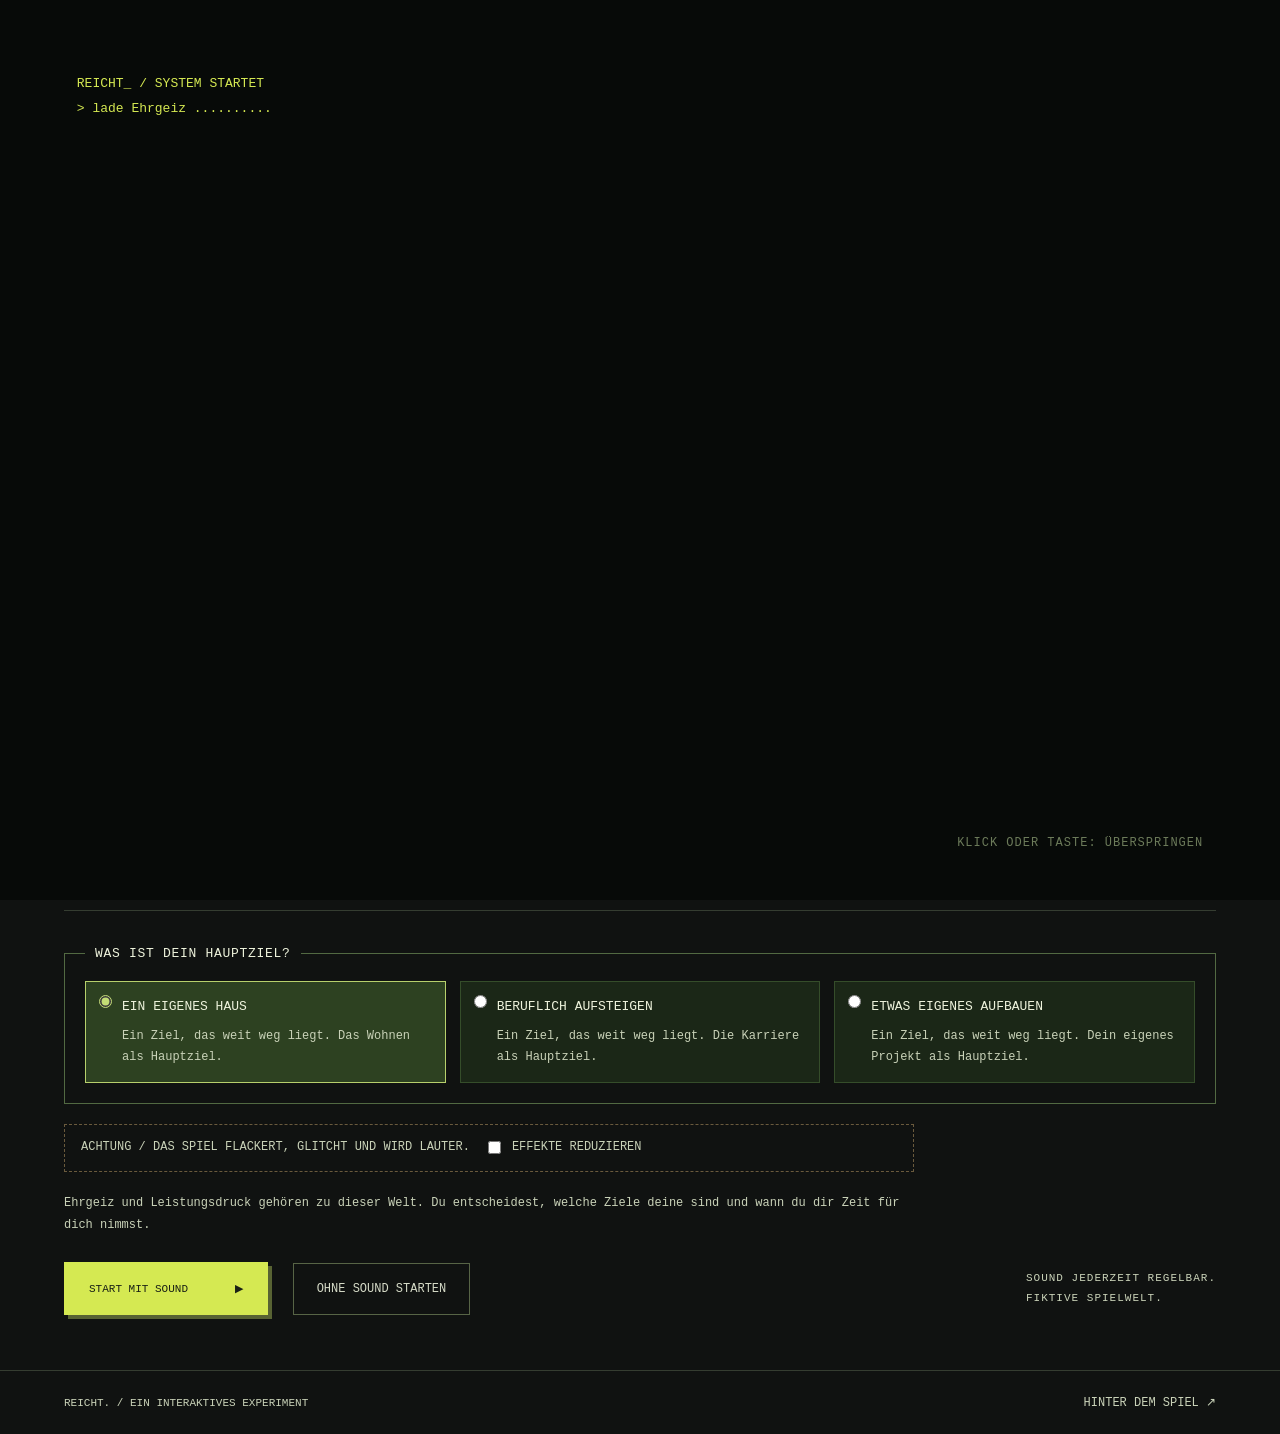
==== commit 2ac40cb7: "mm" ====
--- a/index.html
+++ b/index.html
@@ -1 +1 @@
-<!doctype html><html lang="de-CH"><head><meta charset="utf-8"><meta name="viewport" content="width=device-width,initial-scale=1"><meta name="theme-color" content="#111312"><title>REICHT. / Neue Runde</title><link rel="icon" href="favicon-r.svg?v=2" type="image/svg+xml"><link rel="icon" href="favicon-32.png?v=2" type="image/png" sizes="32x32"><link rel="shortcut icon" href="favicon.ico?v=2"><link rel="apple-touch-icon" href="apple-touch-icon.png?v=2"><link rel="stylesheet" href="style.css"><link rel="stylesheet" href="fx.css"><script src="start.js" defer></script><script src="intro.js" defer></script><script src="site.js" defer></script></head><body class="entrance"><header><a class="wordmark" href="index.html">REICHT<span>_</span></a><span class="micro">DAS NÄCHSTE LEVEL WARTET.</span><a href="idee.html">HINTERGRUND ↗</a></header><main class="start-page"><div class="start-kicker"><span class="signal-dot"></span> NEUE RUNDE / DEIN AUFSTIEG BEGINNT HIER.</div><section class="title-screen"><div><h1>WAS WILLST<br>DU <em data-t="ERREICHEN?">ERREICHEN?</em></h1><p>Setz dir Ziele. Wachse an Herausforderungen.<br>Und finde auch Zeit für dich.</p></div><div class="title-art" aria-hidden="true"><div class="pixel-moon"></div><div class="title-building b1"></div><div class="title-building b2"></div><div class="title-building b3"></div><div class="title-building b4"></div><span>DEIN TEMPO. DEIN NÄCHSTER SCHRITT.</span></div></section><section class="how-to"><div class="instructions"><article><span>01 / ARBEITEN</span><h2>DRÜCK AUF MEHR.</h2><p>Jede Aktion erhöht deinen fiktiven Kontostand und bringt Follower. Investitionen erhöhen deinen Ertrag.</p></article><article><span>02 / AUFSTEIGEN</span><h2>BAU DEINE WELT AUS.</h2><p>Klicke die Markierungen auf dem Spielfeld an. Über «Bauen &amp; Investieren» siehst du alle Möglichkeiten. Ziehen verschiebt die Karte.</p></article><article><span>03 / ENTSCHEIDEN</span><h2>WIE WEIT GEHST DU?</h2><p>Dein nächstes Ziel wartet immer schon. Über «Es reicht» kannst du deine Runde abschliessen.</p></article></div></section><fieldset class="goal-start"><legend>WAS IST DEIN HAUPTZIEL?</legend><label><input type="radio" name="first-goal" value="house" checked><span>EIN EIGENES HAUS<small>Ein Ziel, das weit weg liegt. Das Wohnen als Hauptziel.</small></span></label><label><input type="radio" name="first-goal" value="tower"><span>BERUFLICH AUFSTEIGEN<small>Ein Ziel, das weit weg liegt. Die Karriere als Hauptziel.</small></span></label><label><input type="radio" name="first-goal" value="phone"><span>ETWAS EIGENES AUFBAUEN<small>Ein Ziel, das weit weg liegt. Dein eigenes Projekt als Hauptziel.</small></span></label></fieldset><p class="fx-note"><span>ACHTUNG / DAS SPIEL FLACKERT, GLITCHT UND WIRD LAUTER.</span><label><input type="checkbox" id="low-fx"> EFFEKTE REDUZIEREN</label></p><p class="start-message">Ehrgeiz und Leistungsdruck gehören zu dieser Welt. Du entscheidest, welche Ziele deine sind und wann du dir Zeit für dich nimmst.</p><div class="launch-row"><button id="launch-sound" class="primary-button">START MIT SOUND <span>▶</span></button><button id="launch-quiet" class="secondary-button">OHNE SOUND STARTEN</button><span class="micro">SOUND JEDERZEIT REGELBAR.<br>FIKTIVE SPIELWELT.</span></div><p id="resume-note" class="resume-note" hidden>DEINE RUNDE WIRD FORTGESETZT. <button id="new-round">NEU ANFANGEN ↺</button></p><noscript>Dieses Spiel benötigt JavaScript.</noscript></main><footer><span>REICHT. / EIN INTERAKTIVES EXPERIMENT</span><a href="idee.html">HINTER DEM SPIEL ↗</a></footer></body></html>+<!doctype html><html lang="de-CH"><head><meta charset="utf-8"><meta name="viewport" content="width=device-width,initial-scale=1"><meta name="theme-color" content="#111312"><title>REICHT. / Neue Runde</title><link rel="icon" href="favicon-r.svg?v=2" type="image/svg+xml"><link rel="icon" href="favicon-32.png?v=2" type="image/png" sizes="32x32"><link rel="shortcut icon" href="favicon.ico?v=2"><link rel="apple-touch-icon" href="apple-touch-icon.png?v=2"><link rel="stylesheet" href="style.css?v=19"><link rel="stylesheet" href="fx.css?v=19"><link rel="stylesheet" href="legible.css?v=19"><script src="start.js?v=19" defer></script><script src="intro.js?v=19" defer></script><script src="site.js?v=19" defer></script></head><body class="entrance"><header><a class="wordmark" href="index.html">REICHT<span>_</span></a><span class="micro">DAS NÄCHSTE LEVEL WARTET.</span><a href="idee.html">HINTERGRUND ↗</a></header><main class="start-page"><div class="start-kicker"><span class="signal-dot"></span> NEUE RUNDE / DEIN AUFSTIEG BEGINNT HIER.</div><section class="title-screen"><div><h1>WAS WILLST<br>DU <em data-t="ERREICHEN?">ERREICHEN?</em></h1><p>Setz dir Ziele. Wachse an Herausforderungen.<br>Und finde auch Zeit für dich.</p></div><div class="title-art" aria-hidden="true"><div class="pixel-moon"></div><div class="title-building b1"></div><div class="title-building b2"></div><div class="title-building b3"></div><div class="title-building b4"></div><span>DEIN TEMPO. DEIN NÄCHSTER SCHRITT.</span></div></section><section class="how-to"><div class="instructions"><article><span>01 / ARBEITEN</span><h2>DRÜCK AUF MEHR.</h2><p>Jede Aktion erhöht deinen fiktiven Kontostand und bringt Follower. Investitionen erhöhen deinen Ertrag.</p></article><article><span>02 / AUFSTEIGEN</span><h2>BAU DEINE WELT AUS.</h2><p>Klicke die Markierungen auf dem Spielfeld an. Über «Bauen &amp; Investieren» siehst du alle Möglichkeiten. Ziehen verschiebt die Karte.</p></article><article><span>03 / ENTSCHEIDEN</span><h2>WIE WEIT GEHST DU?</h2><p>Dein nächstes Ziel wartet immer schon. Über «Es reicht» kannst du deine Runde abschliessen.</p></article></div></section><fieldset class="goal-start"><legend>WAS IST DEIN HAUPTZIEL?</legend><label><input type="radio" name="first-goal" value="house" checked><span>EIN EIGENES HAUS<small>Ein Ziel, das weit weg liegt. Das Wohnen als Hauptziel.</small></span></label><label><input type="radio" name="first-goal" value="tower"><span>BERUFLICH AUFSTEIGEN<small>Ein Ziel, das weit weg liegt. Die Karriere als Hauptziel.</small></span></label><label><input type="radio" name="first-goal" value="phone"><span>ETWAS EIGENES AUFBAUEN<small>Ein Ziel, das weit weg liegt. Dein eigenes Projekt als Hauptziel.</small></span></label></fieldset><p class="fx-note"><span>ACHTUNG / DAS SPIEL FLACKERT, GLITCHT UND WIRD LAUTER.</span><label><input type="checkbox" id="low-fx"> EFFEKTE REDUZIEREN</label></p><p class="start-message">Ehrgeiz und Leistungsdruck gehören zu dieser Welt. Du entscheidest, welche Ziele deine sind und wann du dir Zeit für dich nimmst.</p><div class="launch-row"><button id="launch-sound" class="primary-button">START MIT SOUND <span>▶</span></button><button id="launch-quiet" class="secondary-button">OHNE SOUND STARTEN</button><span class="micro">SOUND JEDERZEIT REGELBAR.<br>FIKTIVE SPIELWELT.</span></div><p id="resume-note" class="resume-note" hidden>DEINE RUNDE WIRD FORTGESETZT. <button id="new-round">NEU ANFANGEN ↺</button></p><noscript>Dieses Spiel benötigt JavaScript.</noscript></main><footer><span>REICHT. / EIN INTERAKTIVES EXPERIMENT</span><a href="idee.html">HINTER DEM SPIEL ↗</a></footer></body></html>
--- a/style.css
+++ b/style.css
@@ -1,21 +1,21 @@
-@font-face{font-family:Pixel;src:url('pixel.ttf') format('truetype');font-display:swap}*{box-sizing:border-box}html{background:#101211;color:#d5dac7;font-family:'Courier New',monospace;scroll-behavior:smooth}body{margin:0;--acid:#d5e952;--red:#ee684b;--muted:#858c76;--line:#353d31;--idle:0;--pressure:0;background:#101211;font-size:12px}button,a,input{-webkit-tap-highlight-color:transparent}button{font:inherit;color:inherit;cursor:pointer;border:1px solid var(--line);background:#171d17;border-radius:0}button:disabled{cursor:default}a{color:inherit;text-decoration:none}button:hover:not(:disabled),a:hover{color:var(--acid);border-color:var(--acid)}button:focus-visible,a:focus-visible,input:focus-visible{outline:2px solid var(--acid);outline-offset:4px}[hidden]{display:none!important}.scanlines{pointer-events:none;position:fixed;inset:0;z-index:40;opacity:.14;background:repeating-linear-gradient(transparent 0 3px,#000 3px 4px)}header,footer{display:flex;align-items:center;justify-content:space-between;gap:20px;padding:24px 5%;border-bottom:1px solid var(--line)}header a:not(.wordmark),footer,header button{font-size:10px}.wordmark{font-family:Pixel,monospace;font-size:25px;letter-spacing:-1px;line-height:1}.wordmark span{color:var(--acid)}.micro,.label,.eyebrow{font-size:9px;letter-spacing:1px;color:var(--muted);line-height:1.8}.signal-dot,.system-label i{display:inline-block;width:6px;height:6px;background:var(--acid);margin-right:10px}.start-page{max-width:1350px;padding:45px 5% 55px;margin:auto}.start-kicker{font-size:9px;letter-spacing:1px;color:var(--muted)}.title-screen{display:grid;grid-template-columns:1.15fr 1fr;align-items:center;margin-top:30px;gap:50px}h1,h2,h3,p{margin-top:0}h1{font-family:Pixel,monospace;font-size:clamp(45px,6.3vw,88px);line-height:1.3;font-weight:400;letter-spacing:-2px;margin-bottom:22px}h1 em{font-style:normal;color:var(--acid)}.title-screen p{font-size:14px;color:#909b85;line-height:1.9}.title-art{height:340px;position:relative;overflow:hidden;border-bottom:8px solid #475238;background:linear-gradient(transparent,#222b23)}.pixel-moon{position:absolute;right:15%;top:6%;width:65px;height:65px;background:#d4da9d;box-shadow:8px 0 #d4da9d,-8px 0 #d4da9d,0 8px #d4da9d,0 -8px #d4da9d}.title-building{position:absolute;bottom:0;width:23%;background-color:#323d31;background-image:repeating-linear-gradient(0deg,transparent 0 15px,#151c17 15px 21px),repeating-linear-gradient(90deg,#8b9852 0 8px,#303c2e 8px 19px);border:8px solid #1b251f;border-bottom:0;box-shadow:12px 0 #121c18}.title-building.b1{left:2%;height:110px}.title-building.b2{left:26%;height:200px}.title-building.b3{left:51%;height:150px}.title-building.b4{left:76%;height:270px}.title-art>span{position:absolute;bottom:18px;left:12px;right:12px;font-size:8px;padding:11px;color:var(--acid);background:#101610}.how-to{margin-top:30px;border-top:1px solid var(--line);padding-top:28px}.instructions{display:grid;grid-template-columns:repeat(3,1fr);gap:35px}.instructions article>span{font-size:8px;color:var(--acid)}.instructions h2{font-family:Pixel,monospace;font-size:14px;font-weight:400;margin:15px 0;line-height:1.7}.instructions p{font-size:11px;line-height:1.9;color:#909b85;max-width:300px}.launch-row{display:flex;align-items:center;gap:25px;margin-top:25px}.primary-button,.dark-button{background:var(--acid);color:#192015;padding:20px 25px;border:0;box-shadow:4px 4px #586333;font-size:11px}.primary-button:hover,.dark-button:hover{background:#e5f37d;color:#111!important}.primary-button>span{margin-left:40px}.secondary-button{padding:18px 23px;background:none;border:1px solid #576446;font-size:10px}.launch-row .micro{margin-left:auto;font-size:8px}.resume-note{margin-top:28px;font-size:10px;color:var(--muted)}.resume-note button{margin-left:18px;padding:8px}footer{border-top:1px solid var(--line);border-bottom:0;font-size:8px;color:#737e69}footer a{font-size:9px}.idea-page{max-width:1200px;padding:65px 5%;margin:auto}.idea-page h1{font-size:clamp(38px,5.4vw,70px);margin:30px 0 65px}.idea-grid{display:grid;grid-template-columns:1fr 1.6fr;gap:65px;border-top:1px solid var(--line);padding-top:30px;margin-bottom:35px}.idea-grid h2{font-family:Pixel,monospace;line-height:1.7;font-weight:400;font-size:20px;margin-top:12px}.idea-grid p{font-size:13px;line-height:1.9;color:#9da78f}.idea-play{display:inline-block;margin-top:15px}.idea-page .label{color:var(--acid)}
+@font-face{font-family:Pixel;src:url('pixel.ttf') format('truetype');font-display:swap}*{box-sizing:border-box}html{background:#101211;color:#d5dac7;font-family:'Courier New',monospace;scroll-behavior:smooth}body{margin:0;--acid:#d5e952;--red:#ee684b;--muted:#858c76;--line:#353d31;--idle:0;--pressure:0;background:#101211;font-size:12px}button,a,input{-webkit-tap-highlight-color:transparent}button{font:inherit;color:inherit;cursor:pointer;border:1px solid var(--line);background:#171d17;border-radius:0}button:disabled{cursor:default}a{color:inherit;text-decoration:none}button:hover:not(:disabled),a:hover{color:var(--acid);border-color:var(--acid)}button:focus-visible,a:focus-visible,input:focus-visible{outline:2px solid var(--acid);outline-offset:4px}[hidden]{display:none!important}.scanlines{pointer-events:none;position:fixed;inset:0;z-index:40;opacity:.14;background:repeating-linear-gradient(transparent 0 3px,#000 3px 4px)}header,footer{display:flex;align-items:center;justify-content:space-between;gap:20px;padding:24px 5%;border-bottom:1px solid var(--line)}header a:not(.wordmark),footer,header button{font-size:12px}.wordmark{font-family:Pixel,monospace;font-size:25px;letter-spacing:-1px;line-height:1}.wordmark span{color:var(--acid)}.micro,.label,.eyebrow{font-size:12px;letter-spacing:1px;color:var(--muted);line-height:1.8}.signal-dot,.system-label i{display:inline-block;width:6px;height:6px;background:var(--acid);margin-right:10px}.start-page{max-width:1350px;padding:45px 5% 55px;margin:auto}.start-kicker{font-size:12px;letter-spacing:1px;color:var(--muted)}.title-screen{display:grid;grid-template-columns:1.15fr 1fr;align-items:center;margin-top:30px;gap:50px}h1,h2,h3,p{margin-top:0}h1{font-family:Pixel,monospace;font-size:clamp(45px,6.3vw,88px);line-height:1.3;font-weight:400;letter-spacing:-2px;margin-bottom:22px}h1 em{font-style:normal;color:var(--acid)}.title-screen p{font-size:14px;color:#909b85;line-height:1.9}.title-art{height:340px;position:relative;overflow:hidden;border-bottom:8px solid #475238;background:linear-gradient(transparent,#222b23)}.pixel-moon{position:absolute;right:15%;top:6%;width:65px;height:65px;background:#d4da9d;box-shadow:8px 0 #d4da9d,-8px 0 #d4da9d,0 8px #d4da9d,0 -8px #d4da9d}.title-building{position:absolute;bottom:0;width:23%;background-color:#323d31;background-image:repeating-linear-gradient(0deg,transparent 0 15px,#151c17 15px 21px),repeating-linear-gradient(90deg,#8b9852 0 8px,#303c2e 8px 19px);border:8px solid #1b251f;border-bottom:0;box-shadow:12px 0 #121c18}.title-building.b1{left:2%;height:110px}.title-building.b2{left:26%;height:200px}.title-building.b3{left:51%;height:150px}.title-building.b4{left:76%;height:270px}.title-art>span{position:absolute;bottom:18px;left:12px;right:12px;font-size:11px;padding:11px;color:var(--acid);background:#101610}.how-to{margin-top:30px;border-top:1px solid var(--line);padding-top:28px}.instructions{display:grid;grid-template-columns:repeat(3,1fr);gap:35px}.instructions article>span{font-size:11px;color:var(--acid)}.instructions h2{font-family:Pixel,monospace;font-size:14px;font-weight:400;margin:15px 0;line-height:1.7}.instructions p{font-size:11px;line-height:1.9;color:#909b85;max-width:300px}.launch-row{display:flex;align-items:center;gap:25px;margin-top:25px}.primary-button,.dark-button{background:var(--acid);color:#192015;padding:20px 25px;border:0;box-shadow:4px 4px #586333;font-size:11px}.primary-button:hover,.dark-button:hover{background:#e5f37d;color:#111!important}.primary-button>span{margin-left:40px}.secondary-button{padding:18px 23px;background:none;border:1px solid #576446;font-size:12px}.launch-row .micro{margin-left:auto;font-size:11px}.resume-note{margin-top:28px;font-size:12px;color:var(--muted)}.resume-note button{margin-left:18px;padding:8px}footer{border-top:1px solid var(--line);border-bottom:0;font-size:11px;color:#737e69}footer a{font-size:12px}.idea-page{max-width:1200px;padding:65px 5%;margin:auto}.idea-page h1{font-size:clamp(38px,5.4vw,70px);margin:30px 0 65px}.idea-grid{display:grid;grid-template-columns:1fr 1.6fr;gap:65px;border-top:1px solid var(--line);padding-top:30px;margin-bottom:35px}.idea-grid h2{font-family:Pixel,monospace;line-height:1.7;font-weight:400;font-size:20px;margin-top:12px}.idea-grid p{font-size:13px;line-height:1.9;color:#9da78f}.idea-play{display:inline-block;margin-top:15px}.idea-page .label{color:var(--acid)}
 /* A game screen, rather than a page with a game embedded. */
-.game-body{background:#111510}.game-header{height:51px;padding:0 25px;border-color:#39442e}.game-header .wordmark{font-size:20px}.game-header nav{display:flex;align-items:center;gap:22px}.game-header button{border:0;background:none;font-size:9px;padding:8px 0}.game-header #enough{color:var(--acid);border-bottom:1px solid #697a3b}.system-label{font-size:8px;letter-spacing:1px;color:#7d8b70}.system-label i{width:5px;height:5px}.game-shell{position:relative}.hud{display:grid;grid-template-columns:1fr 1fr 2.4fr 1.3fr;min-height:79px;border-bottom:1px solid #3a472e;background:#171e15}.hud>div{padding:13px 25px;border-right:1px solid #313d29;min-width:0}.hud>div:last-child{border:0}.hud span{display:block;font-size:7px;letter-spacing:1px;color:#8c9a7a}.hud strong{font-size:25px;letter-spacing:-1px;color:#d8e7bc;display:block;line-height:1.2;font-weight:400}.hud small{font-size:8px;color:#7b8e68;display:block;line-height:1.7}.hud .hud-mission strong{font-size:12px;letter-spacing:.3px;margin:6px 0 3px;color:var(--acid)}.hud .hud-mission small{font-size:9px;color:#b4bba8}.hud .hud-next strong{font-size:22px;margin-top:3px}.progress-track{height:3px;background:#303d25;margin-top:6px;overflow:hidden}.progress-track i{display:block;height:100%;width:0;background:var(--acid)}.pixel-stage{height:calc(100dvh - 308px);min-height:420px;position:relative;overflow:hidden;background:#0b1010;cursor:grab;touch-action:none;isolation:isolate}.pixel-stage.dragging{cursor:grabbing}#world{width:100%;height:100%;display:block;image-rendering:pixelated;image-rendering:crisp-edges}#darkness{position:absolute;inset:0;pointer-events:none;z-index:2;background:#03060b;opacity:calc(var(--idle)*.65);transition:opacity 1s}#rain{position:absolute;inset:0;pointer-events:none;z-index:1;opacity:calc(.05 + var(--pressure)*.16);background:repeating-linear-gradient(110deg,transparent 0 55px,#8e9f8e 55px 56px,transparent 56px 80px);animation:rain-fall 1s linear infinite}.map-top,.map-bottom{position:absolute;left:20px;right:20px;display:flex;justify-content:space-between;gap:15px;font-size:8px;letter-spacing:1px;pointer-events:none;z-index:6}.map-top{top:18px;color:#78856d}.map-top>span:first-child{color:var(--acid)}.map-bottom{bottom:15px;align-items:center;color:#869e6b;letter-spacing:.4px}.map-bottom>div{display:flex;gap:10px}.map-bottom button{pointer-events:auto;font-size:8px;padding:8px 12px;background:#111910e8;border-color:#4b6036;letter-spacing:.5px}#scene-caption{max-width:55%;line-height:1.6}.possessions{position:absolute;right:20px;top:45px;color:#b6c38c;font-size:8px;letter-spacing:.5px;z-index:4}.plots{position:absolute;inset:0;pointer-events:none;z-index:4;overflow:hidden}.plot{position:absolute;transform:translate(-50%,-100%);background:none;border:0;pointer-events:auto;padding:6px;text-align:center;min-width:70px;max-width:125px;color:#aab790;filter:drop-shadow(2px 2px 0 #050a07)}.plot .plot-icon{display:inline-block;width:20px;height:20px;background:#151f13;border:1px solid #5b6c3d;font-size:16px;line-height:17px;color:#a2b87c}.plot-name{display:block;font-size:7px;text-transform:uppercase;letter-spacing:.2px;line-height:1.4;margin-top:4px;max-width:110px;background:#0d150bd9;padding:3px 5px}.plot-cost{display:block;font-size:7px;line-height:1.4;color:#8d9d77;background:#0d150bd9}.plot.affordable .plot-icon{color:#111b0b;background:var(--acid);border-color:var(--acid);box-shadow:0 0 0 3px #adce3f17;animation:marker-bob 1.5s steps(2) infinite}.plot.affordable .plot-name,.plot.affordable .plot-cost{color:#d5e8a0}.plot:hover{z-index:10}.plot:hover .plot-name{background:var(--acid);color:#10170c}.plot:hover .plot-icon{background:var(--acid);color:#10170c}.plot.affordable .plot-name:before{content:'↗ '}.plot.selected{z-index:10}.command-bar{height:80px;display:flex;align-items:stretch;background:#182113;border-top:2px solid #5b7435;border-bottom:1px solid #3b4b2d;position:relative;z-index:10}.work-button{width:300px;flex-shrink:0;background:var(--acid);border:0;border-right:6px solid #849b3f;color:#19200f;padding:12px 20px;display:grid;grid-template-columns:1fr 25px;text-align:left}.work-button>span{font-family:Pixel,monospace;font-size:24px;line-height:1.2}.work-button>strong{font-size:32px;line-height:1}.work-button>small{font-size:8px;grid-column:1/-1;align-self:end;font-weight:700}.work-button:hover{background:#e8f88c;color:#111!important}.work-button:active{padding-top:15px;background:#bdd136}.pressure-command{display:flex;flex-direction:column;justify-content:center;flex:1;padding:15px 25px;min-width:0}.pressure-command>span{font-size:10px;line-height:1.7;letter-spacing:.5px;color:#b5c58d}.pressure-track{height:2px;background:#303f26;margin-top:9px}.pressure-track>i{display:block;height:100%;background:var(--red);width:0;transition:width .4s}.audio-controls{display:flex;align-items:center;gap:10px;padding:0 20px;color:#79896a;font-size:8px}.audio-controls input{width:75px;accent-color:var(--acid);height:24px}.audio-controls button{font-size:8px;padding:8px;background:none}.feed-strip{height:49px;display:flex;background:#0e140e;overflow:hidden;border-bottom:1px solid var(--line)}.feed-label{padding:15px 18px;min-width:108px;flex-shrink:0;color:var(--acid);font-size:8px;border-right:1px solid var(--line)}.feed-label i{font-style:normal;color:#667952;margin-left:5px}.feed{display:flex;align-items:center;overflow:auto;scrollbar-width:none;gap:0;flex:1}.feed-card{border-right:1px solid #2e3b24;padding:0 20px;min-width:270px;max-width:440px;display:flex;flex-direction:column;gap:3px;flex-shrink:0}.feed-card h3{font-size:9px;color:#b6c794;font-weight:400;margin:0}.feed-card p{font-size:7px;color:#7f9069;margin:0;max-width:420px;white-space:nowrap;overflow:hidden;text-overflow:ellipsis}.feed-card .feed-source{display:none}.feed-card.milestone-card h3{color:var(--red)}.game-footer{height:49px;padding:0 20px;color:#58664d;font-size:7px;border:0}.game-footer a,.game-footer button{font-size:7px;background:none;border:0;color:#7c8c68;padding:6px}.game-footer>span{font-size:7px;letter-spacing:1px}.build-menu{position:fixed;right:18px;top:70px;bottom:75px;width:min(700px,calc(100% - 36px));background:#10180ff7;border:2px solid #80964b;box-shadow:8px 8px #0009;z-index:25;overflow:auto;padding:24px;scrollbar-color:#7c9445 #14200f}.build-head{display:flex;align-items:center;justify-content:space-between;gap:15px}.build-head h2{font-family:Pixel,monospace;font-size:16px;line-height:1.8;font-weight:400;color:var(--acid);margin:10px 0}.build-head button{background:none;font-size:8px;padding:10px}.category-tabs{display:flex;gap:22px;border-bottom:1px solid #3d4d2d;margin:15px 0 20px}.category-tabs button{border:0;background:none;color:#7c8c68;font-size:9px;padding:12px 0;border-bottom:2px solid transparent}.category-tabs button.active{color:var(--acid);border-color:var(--acid)}.products{display:grid;grid-template-columns:repeat(2,1fr);gap:12px}.product{background:#182314;border:1px solid #3b502c;padding:16px;position:relative;display:flex;flex-direction:column;min-height:210px}.product-top{display:flex;justify-content:space-between;color:#6c8555;font-size:7px;letter-spacing:.6px}.product h3{font-family:Pixel,monospace;font-weight:400;font-size:14px;line-height:1.6;color:#b5ce89;margin:15px 0 8px}.product p{font-size:9px;line-height:1.6;color:#90a278;margin:0 0 12px}.product .owned-label{font-size:8px;color:#748d5e;border-bottom:1px solid #34462a;padding-bottom:10px;margin-bottom:10px}.product-effect{font-size:7px;color:#758f5d;margin-bottom:15px;line-height:1.7}.buy{display:flex;align-items:center;justify-content:space-between;font-size:8px;padding:12px;background:#c7dc59;border:0;color:#17200c;margin-top:auto}.buy:disabled{background:#273721;color:#688052}.product .buy:not(:disabled):hover{background:#e4f68a;color:#17200c}#discovery{margin-top:20px;font-size:8px;text-align:center}#floaters{position:absolute;inset:45px 0 50px;pointer-events:none;z-index:5;overflow:hidden}.coin{position:absolute;left:50%;top:50%;color:#d6ec61;background:#111a0e;font-size:10px;padding:5px;animation:coin 1s steps(5) forwards}.temptation{position:absolute;background:#18220ff5;border:1px solid #8eaa51;box-shadow:4px 4px #0008;padding:10px 13px;max-width:220px;animation:message-in .2s steps(2)}.temptation small{display:block;font-size:6px;color:#8ca15f;margin-bottom:6px}.temptation strong{font-family:Pixel,monospace;font-size:10px;line-height:1.7;font-weight:400;color:#d6dfb0}.announcement{position:absolute;left:50%;top:16%;transform:translateX(-50%);width:min(480px,85%);padding:18px 22px;background:#cfdc66;border:3px solid #e1ed88;box-shadow:7px 7px #0008;color:#1c2611;z-index:12;pointer-events:none;animation:message-in .2s steps(2)}.announcement>span{font-size:7px;letter-spacing:1px}.announcement>strong{font-family:Pixel,monospace;font-size:20px;line-height:1.6;display:block;margin:10px 0}.announcement>p{font-size:10px;line-height:1.7;margin:0}.overloaded .command-bar{border-top-color:var(--red)}.overloaded .work-button{background:var(--red);border-right-color:#9e4435;animation:urge .7s steps(2) infinite}.overloaded .pressure-command>span{color:var(--red)}.overloaded #world{animation:camera-stress .5s steps(2) infinite}.very-overloaded .temptation{background:#c5543c;border-color:#fc8f64}.very-overloaded .temptation small,.very-overloaded .temptation strong{color:#170f0b}.very-overloaded .hud-mission strong{color:var(--red)}.very-overloaded .announcement{background:#ea6c49;border-color:#f6a066}.very-overloaded .map-top #pace{color:#e77350}.idle-world .map-top #pace{color:#8e6b6f}.idle-world #scene-caption{color:#9f7e8b}.idle-world .command-bar{border-top-color:#645063}.idle-world .pressure-command>span{color:#aa849a}.ending{max-width:1100px;padding:65px 5% 80px;margin:auto;min-height:85vh}.ending h1{font-size:clamp(50px,7vw,90px);line-height:1.3;margin-top:25px}.ending-copy{max-width:700px;font-size:14px;line-height:1.9;color:#a2ad94}.stats{display:grid;grid-template-columns:repeat(3,1fr);gap:25px;border-block:1px solid var(--line);padding:30px 0;margin:35px 0}.stats strong{font-family:Pixel,monospace;color:var(--acid);font-size:35px;display:block;font-weight:400;margin-bottom:15px}.stats span{font-size:9px;color:#839273}.reflection{font-size:15px;line-height:1.9;max-width:750px;color:#b5be9d;border-left:3px solid #c1d750;padding-left:22px;margin-bottom:40px}.section-heading{display:flex;align-items:end;justify-content:space-between;gap:20px}.section-heading h2{font-family:Pixel,monospace;font-size:20px;font-weight:400;line-height:1.7;margin-top:10px}.section-heading p{color:#8b9a76;font-size:10px}.keeps{display:flex;flex-wrap:wrap;gap:10px;margin:20px 0}.keep{padding:14px 18px;font-size:10px}.keep[aria-pressed=true]{background:#a8bd4c;color:#18210c;border-color:#c1d750}.ending-actions{display:flex;gap:25px;align-items:center;flex-wrap:wrap;margin:35px 0 25px}.text-button{background:none;border:0;font-size:10px;padding:10px 0}.ending-footnote{font-size:9px;color:#6b7c5b;line-height:1.8}.finished .game-header .system-label{opacity:0}.finished .pixel-stage{display:none}#toast{position:fixed;z-index:50;bottom:24px;left:50%;transform:translateX(-50%);padding:15px 20px;max-width:90%;background:#c9de58;color:#14200d;font-size:10px;line-height:1.7;box-shadow:4px 4px #0007;opacity:0;pointer-events:none}#toast.visible{opacity:1}.low-motion *, .low-motion *:before,.low-motion *:after{animation:none!important;transition:none!important;scroll-behavior:auto!important}@keyframes rain-fall{to{background-position:-80px 120px}}@keyframes marker-bob{50%{translate:0 -3px}}@keyframes coin{to{translate:0 -45px;opacity:0}}@keyframes message-in{from{opacity:0;translate:5px 4px}to{opacity:1;translate:0 0}}@keyframes urge{50%{filter:brightness(1.08)}}@keyframes camera-stress{0%,100%{translate:0 0}25%{translate:3px -1px}75%{translate:-3px 2px}}
+.game-body{background:#111510}.game-header{height:51px;padding:0 25px;border-color:#39442e}.game-header .wordmark{font-size:20px}.game-header nav{display:flex;align-items:center;gap:22px}.game-header button{border:0;background:none;font-size:12px;padding:8px 0}.game-header #enough{color:var(--acid);border-bottom:1px solid #697a3b}.system-label{font-size:11px;letter-spacing:1px;color:#7d8b70}.system-label i{width:5px;height:5px}.game-shell{position:relative}.hud{display:grid;grid-template-columns:1fr 1fr 2.4fr 1.3fr;min-height:79px;border-bottom:1px solid #3a472e;background:#171e15}.hud>div{padding:13px 25px;border-right:1px solid #313d29;min-width:0}.hud>div:last-child{border:0}.hud span{display:block;font-size:10px;letter-spacing:1px;color:#8c9a7a}.hud strong{font-size:25px;letter-spacing:-1px;color:#d8e7bc;display:block;line-height:1.2;font-weight:400}.hud small{font-size:11px;color:#7b8e68;display:block;line-height:1.7}.hud .hud-mission strong{font-size:12px;letter-spacing:.3px;margin:6px 0 3px;color:var(--acid)}.hud .hud-mission small{font-size:12px;color:#b4bba8}.hud .hud-next strong{font-size:22px;margin-top:3px}.progress-track{height:3px;background:#303d25;margin-top:6px;overflow:hidden}.progress-track i{display:block;height:100%;width:0;background:var(--acid)}.pixel-stage{height:calc(100dvh - 308px);min-height:420px;position:relative;overflow:hidden;background:#0b1010;cursor:grab;touch-action:none;isolation:isolate}.pixel-stage.dragging{cursor:grabbing}#world{width:100%;height:100%;display:block;image-rendering:pixelated;image-rendering:crisp-edges}#darkness{position:absolute;inset:0;pointer-events:none;z-index:2;background:#03060b;opacity:calc(var(--idle)*.65);transition:opacity 1s}#rain{position:absolute;inset:0;pointer-events:none;z-index:1;opacity:calc(.05 + var(--pressure)*.16);background:repeating-linear-gradient(110deg,transparent 0 55px,#8e9f8e 55px 56px,transparent 56px 80px);animation:rain-fall 1s linear infinite}.map-top,.map-bottom{position:absolute;left:20px;right:20px;display:flex;justify-content:space-between;gap:15px;font-size:11px;letter-spacing:1px;pointer-events:none;z-index:6}.map-top{top:18px;color:#78856d}.map-top>span:first-child{color:var(--acid)}.map-bottom{bottom:15px;align-items:center;color:#869e6b;letter-spacing:.4px}.map-bottom>div{display:flex;gap:10px}.map-bottom button{pointer-events:auto;font-size:11px;padding:8px 12px;background:#111910e8;border-color:#4b6036;letter-spacing:.5px}#scene-caption{max-width:55%;line-height:1.6}.possessions{position:absolute;right:20px;top:45px;color:#b6c38c;font-size:11px;letter-spacing:.5px;z-index:4}.plots{position:absolute;inset:0;pointer-events:none;z-index:4;overflow:hidden}.plot{position:absolute;transform:translate(-50%,-100%);background:none;border:0;pointer-events:auto;padding:6px;text-align:center;min-width:70px;max-width:125px;color:#aab790;filter:drop-shadow(2px 2px 0 #050a07)}.plot .plot-icon{display:inline-block;width:20px;height:20px;background:#151f13;border:1px solid #5b6c3d;font-size:16px;line-height:17px;color:#a2b87c}.plot-name{display:block;font-size:10px;text-transform:uppercase;letter-spacing:.2px;line-height:1.4;margin-top:4px;max-width:110px;background:#0d150bd9;padding:3px 5px}.plot-cost{display:block;font-size:10px;line-height:1.4;color:#8d9d77;background:#0d150bd9}.plot.affordable .plot-icon{color:#111b0b;background:var(--acid);border-color:var(--acid);box-shadow:0 0 0 3px #adce3f17;animation:marker-bob 1.5s steps(2) infinite}.plot.affordable .plot-name,.plot.affordable .plot-cost{color:#d5e8a0}.plot:hover{z-index:10}.plot:hover .plot-name{background:var(--acid);color:#10170c}.plot:hover .plot-icon{background:var(--acid);color:#10170c}.plot.affordable .plot-name:before{content:'↗ '}.plot.selected{z-index:10}.command-bar{height:80px;display:flex;align-items:stretch;background:#182113;border-top:2px solid #5b7435;border-bottom:1px solid #3b4b2d;position:relative;z-index:10}.work-button{width:300px;flex-shrink:0;background:var(--acid);border:0;border-right:6px solid #849b3f;color:#19200f;padding:12px 20px;display:grid;grid-template-columns:1fr 25px;text-align:left}.work-button>span{font-family:Pixel,monospace;font-size:24px;line-height:1.2}.work-button>strong{font-size:32px;line-height:1}.work-button>small{font-size:11px;grid-column:1/-1;align-self:end;font-weight:700}.work-button:hover{background:#e8f88c;color:#111!important}.work-button:active{padding-top:15px;background:#bdd136}.pressure-command{display:flex;flex-direction:column;justify-content:center;flex:1;padding:15px 25px;min-width:0}.pressure-command>span{font-size:12px;line-height:1.7;letter-spacing:.5px;color:#b5c58d}.pressure-track{height:2px;background:#303f26;margin-top:9px}.pressure-track>i{display:block;height:100%;background:var(--red);width:0;transition:width .4s}.audio-controls{display:flex;align-items:center;gap:10px;padding:0 20px;color:#79896a;font-size:11px}.audio-controls input{width:75px;accent-color:var(--acid);height:24px}.audio-controls button{font-size:11px;padding:8px;background:none}.feed-strip{height:49px;display:flex;background:#0e140e;overflow:hidden;border-bottom:1px solid var(--line)}.feed-label{padding:15px 18px;min-width:108px;flex-shrink:0;color:var(--acid);font-size:11px;border-right:1px solid var(--line)}.feed-label i{font-style:normal;color:#667952;margin-left:5px}.feed{display:flex;align-items:center;overflow:auto;scrollbar-width:none;gap:0;flex:1}.feed-card{border-right:1px solid #2e3b24;padding:0 20px;min-width:270px;max-width:440px;display:flex;flex-direction:column;gap:3px;flex-shrink:0}.feed-card h3{font-size:12px;color:#b6c794;font-weight:400;margin:0}.feed-card p{font-size:10px;color:#7f9069;margin:0;max-width:420px;white-space:nowrap;overflow:hidden;text-overflow:ellipsis}.feed-card .feed-source{display:none}.feed-card.milestone-card h3{color:var(--red)}.game-footer{height:49px;padding:0 20px;color:#58664d;font-size:10px;border:0}.game-footer a,.game-footer button{font-size:10px;background:none;border:0;color:#7c8c68;padding:6px}.game-footer>span{font-size:10px;letter-spacing:1px}.build-menu{position:fixed;right:18px;top:70px;bottom:75px;width:min(700px,calc(100% - 36px));background:#10180ff7;border:2px solid #80964b;box-shadow:8px 8px #0009;z-index:25;overflow:auto;padding:24px;scrollbar-color:#7c9445 #14200f}.build-head{display:flex;align-items:center;justify-content:space-between;gap:15px}.build-head h2{font-family:Pixel,monospace;font-size:16px;line-height:1.8;font-weight:400;color:var(--acid);margin:10px 0}.build-head button{background:none;font-size:11px;padding:10px}.category-tabs{display:flex;gap:22px;border-bottom:1px solid #3d4d2d;margin:15px 0 20px}.category-tabs button{border:0;background:none;color:#7c8c68;font-size:12px;padding:12px 0;border-bottom:2px solid transparent}.category-tabs button.active{color:var(--acid);border-color:var(--acid)}.products{display:grid;grid-template-columns:repeat(2,1fr);gap:12px}.product{background:#182314;border:1px solid #3b502c;padding:16px;position:relative;display:flex;flex-direction:column;min-height:210px}.product-top{display:flex;justify-content:space-between;color:#6c8555;font-size:10px;letter-spacing:.6px}.product h3{font-family:Pixel,monospace;font-weight:400;font-size:14px;line-height:1.6;color:#b5ce89;margin:15px 0 8px}.product p{font-size:12px;line-height:1.6;color:#90a278;margin:0 0 12px}.product .owned-label{font-size:11px;color:#748d5e;border-bottom:1px solid #34462a;padding-bottom:10px;margin-bottom:10px}.product-effect{font-size:10px;color:#758f5d;margin-bottom:15px;line-height:1.7}.buy{display:flex;align-items:center;justify-content:space-between;font-size:11px;padding:12px;background:#c7dc59;border:0;color:#17200c;margin-top:auto}.buy:disabled{background:#273721;color:#688052}.product .buy:not(:disabled):hover{background:#e4f68a;color:#17200c}#discovery{margin-top:20px;font-size:11px;text-align:center}#floaters{position:absolute;inset:45px 0 50px;pointer-events:none;z-index:5;overflow:hidden}.coin{position:absolute;left:50%;top:50%;color:#d6ec61;background:#111a0e;font-size:12px;padding:5px;animation:coin 1s steps(5) forwards}.temptation{position:absolute;background:#18220ff5;border:1px solid #8eaa51;box-shadow:4px 4px #0008;padding:10px 13px;max-width:220px;animation:message-in .2s steps(2)}.temptation small{display:block;font-size:10px;color:#8ca15f;margin-bottom:6px}.temptation strong{font-family:Pixel,monospace;font-size:12px;line-height:1.7;font-weight:400;color:#d6dfb0}.announcement{position:absolute;left:50%;top:16%;transform:translateX(-50%);width:min(480px,85%);padding:18px 22px;background:#cfdc66;border:3px solid #e1ed88;box-shadow:7px 7px #0008;color:#1c2611;z-index:12;pointer-events:none;animation:message-in .2s steps(2)}.announcement>span{font-size:10px;letter-spacing:1px}.announcement>strong{font-family:Pixel,monospace;font-size:20px;line-height:1.6;display:block;margin:10px 0}.announcement>p{font-size:12px;line-height:1.7;margin:0}.overloaded .command-bar{border-top-color:var(--red)}.overloaded .work-button{background:var(--red);border-right-color:#9e4435;animation:urge .7s steps(2) infinite}.overloaded .pressure-command>span{color:var(--red)}.overloaded #world{animation:camera-stress .5s steps(2) infinite}.very-overloaded .temptation{background:#c5543c;border-color:#fc8f64}.very-overloaded .temptation small,.very-overloaded .temptation strong{color:#170f0b}.very-overloaded .hud-mission strong{color:var(--red)}.very-overloaded .announcement{background:#ea6c49;border-color:#f6a066}.very-overloaded .map-top #pace{color:#e77350}.idle-world .map-top #pace{color:#8e6b6f}.idle-world #scene-caption{color:#9f7e8b}.idle-world .command-bar{border-top-color:#645063}.idle-world .pressure-command>span{color:#aa849a}.ending{max-width:1100px;padding:65px 5% 80px;margin:auto;min-height:85vh}.ending h1{font-size:clamp(50px,7vw,90px);line-height:1.3;margin-top:25px}.ending-copy{max-width:700px;font-size:14px;line-height:1.9;color:#a2ad94}.stats{display:grid;grid-template-columns:repeat(3,1fr);gap:25px;border-block:1px solid var(--line);padding:30px 0;margin:35px 0}.stats strong{font-family:Pixel,monospace;color:var(--acid);font-size:35px;display:block;font-weight:400;margin-bottom:15px}.stats span{font-size:12px;color:#839273}.reflection{font-size:15px;line-height:1.9;max-width:750px;color:#b5be9d;border-left:3px solid #c1d750;padding-left:22px;margin-bottom:40px}.section-heading{display:flex;align-items:end;justify-content:space-between;gap:20px}.section-heading h2{font-family:Pixel,monospace;font-size:20px;font-weight:400;line-height:1.7;margin-top:10px}.section-heading p{color:#8b9a76;font-size:12px}.keeps{display:flex;flex-wrap:wrap;gap:10px;margin:20px 0}.keep{padding:14px 18px;font-size:12px}.keep[aria-pressed=true]{background:#a8bd4c;color:#18210c;border-color:#c1d750}.ending-actions{display:flex;gap:25px;align-items:center;flex-wrap:wrap;margin:35px 0 25px}.text-button{background:none;border:0;font-size:12px;padding:10px 0}.ending-footnote{font-size:12px;color:#6b7c5b;line-height:1.8}.finished .game-header .system-label{opacity:0}.finished .pixel-stage{display:none}#toast{position:fixed;z-index:50;bottom:24px;left:50%;transform:translateX(-50%);padding:15px 20px;max-width:90%;background:#c9de58;color:#14200d;font-size:12px;line-height:1.7;box-shadow:4px 4px #0007;opacity:0;pointer-events:none}#toast.visible{opacity:1}.low-motion *, .low-motion *:before,.low-motion *:after{animation:none!important;transition:none!important;scroll-behavior:auto!important}@keyframes rain-fall{to{background-position:-80px 120px}}@keyframes marker-bob{50%{translate:0 -3px}}@keyframes coin{to{translate:0 -45px;opacity:0}}@keyframes message-in{from{opacity:0;translate:5px 4px}to{opacity:1;translate:0 0}}@keyframes urge{50%{filter:brightness(1.08)}}@keyframes camera-stress{0%,100%{translate:0 0}25%{translate:3px -1px}75%{translate:-3px 2px}}
 @media(min-width:1700px){.pixel-stage{min-height:600px}.game-header{padding-inline:35px}}
-@media(max-width:1000px){.system-label{display:none}.hud{grid-template-columns:1fr 1fr 2fr 1fr}.hud>div{padding-inline:15px}.hud .hud-mission strong{font-size:10px}.hud .hud-mission small{font-size:8px}.work-button{width:255px}.pressure-command{padding-inline:18px}.pressure-command>span{font-size:8px}.audio-controls{gap:6px;padding-inline:12px}.audio-controls input{width:60px}.title-art{height:300px}.title-screen{gap:25px}.launch-row .micro{display:none}.idea-grid{gap:35px}}
-@media(max-width:700px){header,footer{padding:20px 22px}header>.micro{display:none}.wordmark{font-size:22px}.start-page{padding:30px 22px}.title-screen{display:block}.title-screen h1{font-size:clamp(45px,10.5vw,75px)}.title-art{height:180px;margin:25px 0 0}.title-building.b4{height:160px}.title-building.b2{height:120px}.title-building.b3{height:85px}.title-building.b1{height:65px}.pixel-moon{width:40px;height:40px;top:15px;right:14%}.title-art>span{font-size:7px;max-width:240px;bottom:8px}.instructions{grid-template-columns:1fr;gap:20px}.instructions p{max-width:100%}.instructions h2{font-size:14px;margin:10px 0}.launch-row{flex-wrap:wrap;gap:18px}.launch-row>button{width:100%}.primary-button{display:flex;justify-content:space-between}.idea-page{padding:45px 22px}.idea-page h1{font-size:40px;letter-spacing:-1px;line-height:1.5;margin-bottom:40px}.idea-grid{grid-template-columns:1fr;gap:12px}.idea-grid h2{font-size:18px}.idea-grid p{font-size:12px}.game-header{height:48px;padding:0 12px;gap:10px}.game-header .wordmark{font-size:16px}.game-header nav{gap:15px}.game-header nav a{display:none}.game-header button{font-size:8px}.hud{grid-template-columns:1fr 1fr 1.15fr;min-height:119px}.hud>div{padding:10px 12px}.hud .hud-mission{grid-column:1/-1;grid-row:2;border-top:1px solid #303c27;border-right:0;display:flex;gap:10px;align-items:center;min-height:40px}.hud .hud-mission>span{display:none}.hud .hud-mission strong{font-size:9px;margin:0;max-width:55%;line-height:1.6}.hud .hud-mission small{font-size:7px;max-width:45%;line-height:1.5}.hud .hud-next{grid-column:3;grid-row:1}.hud strong{font-size:23px}.hud span{font-size:6px;letter-spacing:.5px}.hud small{font-size:7px}.hud .hud-next strong{font-size:20px}.pixel-stage{height:calc(100dvh - 331px);min-height:400px}.map-top,.map-bottom{left:12px;right:12px;font-size:6px;letter-spacing:.4px}.map-top{top:12px}.map-top #pace{max-width:42%;text-align:right;line-height:1.6}.map-bottom{bottom:12px;gap:5px}.map-bottom button{font-size:7px;padding:8px}.map-bottom>div{gap:5px}.possessions{top:40px;right:12px;font-size:6px}.plot-name{font-size:6px;max-width:95px}.plot-cost{font-size:6px}.plot{max-width:105px;min-width:55px;padding:4px}.plot .plot-icon{width:18px;height:18px;font-size:14px;line-height:15px}.command-bar{height:95px;flex-wrap:wrap}.work-button{width:53%;height:64px;flex-shrink:0;padding:9px 12px}.work-button>span{font-size:21px}.work-button>strong{font-size:26px}.work-button>small{font-size:6px}.pressure-command{width:47%;height:64px;flex:none;padding:9px 12px}.pressure-command>span{font-size:7px;line-height:1.6}.pressure-track{margin-top:5px}.audio-controls{width:100%;height:28px;justify-content:flex-end;background:#111a0e;border-top:1px solid #314224;gap:10px;padding-inline:12px;font-size:7px}.audio-controls input{width:75px;height:18px}.audio-controls button{font-size:7px;padding:3px 8px}.feed-strip{height:39px}.feed-label{padding:12px;font-size:7px;min-width:85px}.feed-card{min-width:230px;padding-inline:12px}.feed-card h3{font-size:8px}.feed-card p{font-size:6px}.game-footer{height:30px;padding:0 12px}.game-footer>span{display:none}.game-footer a,.game-footer button{font-size:6px}.build-menu{top:55px;bottom:40px;right:10px;width:calc(100% - 20px);padding:16px}.build-head h2{font-size:12px;max-width:200px}.build-head button{font-size:6px;padding:8px}.build-head .micro{font-size:7px}.category-tabs{gap:18px}.category-tabs button{font-size:7px}.products{gap:8px}.product{padding:12px;min-height:235px}.product h3{font-size:11px}.product p{font-size:8px}.product-top{font-size:6px}.product .owned-label{font-size:7px;line-height:1.7}.product-effect{font-size:6px}.buy{font-size:7px;padding:10px 8px;gap:5px}.temptation{max-width:155px;padding:8px 10px}.temptation strong{font-size:8px}.temptation small{font-size:5px}.announcement{width:88%;padding:14px;top:13%}.announcement>strong{font-size:14px}.announcement>p{font-size:9px}.ending{padding:45px 22px}.ending h1{font-size:45px;letter-spacing:-1px}.ending-copy{font-size:12px}.stats{gap:15px;padding:22px 0}.stats strong{font-size:25px}.stats span{font-size:7px}.reflection{font-size:13px;padding-left:15px}.section-heading h2{font-size:16px}.section-heading p{display:none}.keep{font-size:9px;padding:12px}.ending-actions{gap:15px}.ending-actions .dark-button{width:100%;display:flex;justify-content:space-between}}
+@media(max-width:1000px){.system-label{display:none}.hud{grid-template-columns:1fr 1fr 2fr 1fr}.hud>div{padding-inline:15px}.hud .hud-mission strong{font-size:12px}.hud .hud-mission small{font-size:11px}.work-button{width:255px}.pressure-command{padding-inline:18px}.pressure-command>span{font-size:11px}.audio-controls{gap:6px;padding-inline:12px}.audio-controls input{width:60px}.title-art{height:300px}.title-screen{gap:25px}.launch-row .micro{display:none}.idea-grid{gap:35px}}
+@media(max-width:700px){header,footer{padding:20px 22px}header>.micro{display:none}.wordmark{font-size:22px}.start-page{padding:30px 22px}.title-screen{display:block}.title-screen h1{font-size:clamp(45px,10.5vw,75px)}.title-art{height:180px;margin:25px 0 0}.title-building.b4{height:160px}.title-building.b2{height:120px}.title-building.b3{height:85px}.title-building.b1{height:65px}.pixel-moon{width:40px;height:40px;top:15px;right:14%}.title-art>span{font-size:10px;max-width:240px;bottom:8px}.instructions{grid-template-columns:1fr;gap:20px}.instructions p{max-width:100%}.instructions h2{font-size:14px;margin:10px 0}.launch-row{flex-wrap:wrap;gap:18px}.launch-row>button{width:100%}.primary-button{display:flex;justify-content:space-between}.idea-page{padding:45px 22px}.idea-page h1{font-size:40px;letter-spacing:-1px;line-height:1.5;margin-bottom:40px}.idea-grid{grid-template-columns:1fr;gap:12px}.idea-grid h2{font-size:18px}.idea-grid p{font-size:12px}.game-header{height:48px;padding:0 12px;gap:10px}.game-header .wordmark{font-size:16px}.game-header nav{gap:15px}.game-header nav a{display:none}.game-header button{font-size:11px}.hud{grid-template-columns:1fr 1fr 1.15fr;min-height:119px}.hud>div{padding:10px 12px}.hud .hud-mission{grid-column:1/-1;grid-row:2;border-top:1px solid #303c27;border-right:0;display:flex;gap:10px;align-items:center;min-height:40px}.hud .hud-mission>span{display:none}.hud .hud-mission strong{font-size:12px;margin:0;max-width:55%;line-height:1.6}.hud .hud-mission small{font-size:10px;max-width:45%;line-height:1.5}.hud .hud-next{grid-column:3;grid-row:1}.hud strong{font-size:23px}.hud span{font-size:10px;letter-spacing:.5px}.hud small{font-size:10px}.hud .hud-next strong{font-size:20px}.pixel-stage{height:calc(100dvh - 331px);min-height:400px}.map-top,.map-bottom{left:12px;right:12px;font-size:10px;letter-spacing:.4px}.map-top{top:12px}.map-top #pace{max-width:42%;text-align:right;line-height:1.6}.map-bottom{bottom:12px;gap:5px}.map-bottom button{font-size:10px;padding:8px}.map-bottom>div{gap:5px}.possessions{top:40px;right:12px;font-size:10px}.plot-name{font-size:10px;max-width:95px}.plot-cost{font-size:10px}.plot{max-width:105px;min-width:55px;padding:4px}.plot .plot-icon{width:18px;height:18px;font-size:14px;line-height:15px}.command-bar{height:95px;flex-wrap:wrap}.work-button{width:53%;height:64px;flex-shrink:0;padding:9px 12px}.work-button>span{font-size:21px}.work-button>strong{font-size:26px}.work-button>small{font-size:10px}.pressure-command{width:47%;height:64px;flex:none;padding:9px 12px}.pressure-command>span{font-size:10px;line-height:1.6}.pressure-track{margin-top:5px}.audio-controls{width:100%;height:28px;justify-content:flex-end;background:#111a0e;border-top:1px solid #314224;gap:10px;padding-inline:12px;font-size:10px}.audio-controls input{width:75px;height:18px}.audio-controls button{font-size:10px;padding:3px 8px}.feed-strip{height:39px}.feed-label{padding:12px;font-size:10px;min-width:85px}.feed-card{min-width:230px;padding-inline:12px}.feed-card h3{font-size:11px}.feed-card p{font-size:10px}.game-footer{height:30px;padding:0 12px}.game-footer>span{display:none}.game-footer a,.game-footer button{font-size:10px}.build-menu{top:55px;bottom:40px;right:10px;width:calc(100% - 20px);padding:16px}.build-head h2{font-size:12px;max-width:200px}.build-head button{font-size:10px;padding:8px}.build-head .micro{font-size:10px}.category-tabs{gap:18px}.category-tabs button{font-size:10px}.products{gap:8px}.product{padding:12px;min-height:235px}.product h3{font-size:11px}.product p{font-size:11px}.product-top{font-size:10px}.product .owned-label{font-size:10px;line-height:1.7}.product-effect{font-size:10px}.buy{font-size:10px;padding:10px 8px;gap:5px}.temptation{max-width:155px;padding:8px 10px}.temptation strong{font-size:11px}.temptation small{font-size:9px}.announcement{width:88%;padding:14px;top:13%}.announcement>strong{font-size:14px}.announcement>p{font-size:12px}.ending{padding:45px 22px}.ending h1{font-size:45px;letter-spacing:-1px}.ending-copy{font-size:12px}.stats{gap:15px;padding:22px 0}.stats strong{font-size:25px}.stats span{font-size:10px}.reflection{font-size:13px;padding-left:15px}.section-heading h2{font-size:16px}.section-heading p{display:none}.keep{font-size:12px;padding:12px}.ending-actions{gap:15px}.ending-actions .dark-button{width:100%;display:flex;justify-content:space-between}}
 @media(prefers-reduced-motion:reduce){*,*:before,*:after{animation:none!important;transition:none!important;scroll-behavior:auto!important}}
 /* Readable HUD labels even when the world itself becomes chaotic. */
-@media(min-width:701px){.game-header nav a,.game-header button{font-size:10px}.system-label{font-size:9px}.hud span{font-size:8px}.hud small{font-size:9px}.hud .hud-mission strong{font-size:13px}.hud .hud-mission small{font-size:10px}.map-top,.map-bottom{font-size:9px}.possessions{font-size:9px}.plot-name,.plot-cost{font-size:8px}.feed-label{font-size:9px}.feed-card h3{font-size:10px}.feed-card p{font-size:8px}.game-footer a,.game-footer button,.game-footer>span{font-size:8px}.audio-controls{font-size:9px}.audio-controls button{font-size:9px}}
-@media(max-width:700px){.plot-name,.plot-cost{font-size:7px}.map-top,.map-bottom{font-size:7px}.map-bottom #scene-caption{font-size:6px}.hud span{font-size:7px}.hud small{font-size:8px}.hud .hud-mission small{font-size:8px}.feed-card h3{font-size:9px}.feed-card p{font-size:7px}}
+@media(min-width:701px){.game-header nav a,.game-header button{font-size:12px}.system-label{font-size:12px}.hud span{font-size:11px}.hud small{font-size:12px}.hud .hud-mission strong{font-size:13px}.hud .hud-mission small{font-size:12px}.map-top,.map-bottom{font-size:12px}.possessions{font-size:12px}.plot-name,.plot-cost{font-size:11px}.feed-label{font-size:12px}.feed-card h3{font-size:12px}.feed-card p{font-size:11px}.game-footer a,.game-footer button,.game-footer>span{font-size:11px}.audio-controls{font-size:12px}.audio-controls button{font-size:12px}}
+@media(max-width:700px){.plot-name,.plot-cost{font-size:10px}.map-top,.map-bottom{font-size:10px}.map-bottom #scene-caption{font-size:10px}.hud span{font-size:10px}.hud small{font-size:11px}.hud .hud-mission small{font-size:11px}.feed-card h3{font-size:12px}.feed-card p{font-size:10px}}
 /* The break in the loop. */
-.country-road{position:absolute;left:12%;top:65%;z-index:14;padding:10px 13px;background:#d5e48a;border:2px solid #f0f5bd;color:#233a20;font-size:9px;text-align:left;box-shadow:4px 4px #0009;max-width:180px;line-height:1.6}.country-road>span{margin-right:7px}.country-road small{display:block;font-size:6px;margin-top:3px;color:#536b3b}.country-road:hover{color:#142512!important;background:#eff3b5}.overload-dialog{padding:0;width:min(560px,calc(100% - 32px));max-height:90dvh;overflow:auto;border:2px solid #e78665;background:#181714;color:#e2dbc3;box-shadow:10px 10px #0009;z-index:50}.overload-dialog::backdrop{background:#07100bd9}.error-top{display:flex;justify-content:space-between;background:#d56849;color:#1c180f;padding:12px 18px;font-size:9px}.error-content{padding:30px}.error-code{font-size:9px;color:#e88762;letter-spacing:3px}.error-content h2{font-family:Pixel,monospace;font-size:27px;line-height:1.5;font-weight:400;margin:18px 0 22px;color:#efc391}.error-content p{font-size:12px;line-height:1.9;color:#aaac96}.error-actions{display:flex;flex-direction:column;gap:12px;margin-top:25px}.error-actions button{padding:17px;background:#cbdc71;color:#21301a;border:0;font-size:10px}.error-actions button:last-child{background:none;border:1px solid #554f3f;color:#8d8f7a;font-size:9px}.error-note{font-size:6px;color:#5f6654;display:block;margin-top:23px;letter-spacing:.6px}.system-failed .scanlines{opacity:.07}.system-failed .game-shell{filter:saturate(.3)}.retreat{position:fixed;inset:0;z-index:35;background:#0c1511;color:#2c442d;overflow:hidden}.retreat canvas{position:absolute;inset:0;width:100%;height:100%;image-rendering:pixelated;image-rendering:crisp-edges}.retreat-top{position:absolute;left:30px;right:30px;top:26px;display:flex;align-items:center;justify-content:space-between;gap:20px;font-size:8px;letter-spacing:1px;color:#7f9273;z-index:2}.retreat-top>div{display:flex;gap:20px}.retreat-top button{background:#dbe0c3d9;color:#3b5636;border:1px solid #899c76;font-size:8px;padding:9px 12px;letter-spacing:.3px}.retreat-top button:hover{color:#193e23;border-color:#365c39}.retreat-mode .game-header,.retreat-mode .game-footer{display:none}.retreat-mode .scanlines{opacity:.025}.outro{position:absolute;z-index:2;left:7%;right:7%;top:17%;max-width:900px;animation:outro-arrive 2.4s ease both}.outro-kicker{display:block;font-size:8px;letter-spacing:1.4px;color:#5f7751;margin-bottom:25px}.outro h1{font-size:clamp(38px,5.4vw,75px);line-height:1.45;letter-spacing:-2px;margin:0 0 24px;color:#2b4b31}.outro h1 em{color:#587644}.outro-lead{font-size:22px;line-height:1.6;color:#3d5b36;margin:0 0 12px}.outro-copy{font-size:12px;line-height:1.9;color:#627951;max-width:630px}.outro-actions{display:flex;flex-wrap:wrap;gap:18px;margin-top:30px}.outro-actions button,.return-outro{background:#dfe3c0c9;border:1px solid #92a37c;color:#45633d;padding:12px 15px;font-size:8px;letter-spacing:.4px}.outro-actions button:hover,.return-outro:hover{background:#f0edcf;color:#1e4628;border-color:#456a40}.return-outro{position:absolute;left:30px;bottom:25px}.outro-actions button:first-child{background:#476a40;color:#e1e8c6;border-color:#476a40}.outro-actions button:first-child:hover{background:#385a34;color:#f0efdb}.retreat-mode #toast{background:#e2e6c7;color:#294b30}.low-motion .country-road{animation:none}@keyframes outro-arrive{from{opacity:0;translate:0 12px}to{opacity:1;translate:0 0}}
-@media(max-width:700px){.country-road{font-size:8px;max-width:155px;padding:9px 11px}.country-road small{font-size:5px}.error-content{padding:24px}.error-content h2{font-size:21px}.error-content p{font-size:11px}.error-actions button{font-size:8px;padding:15px 12px}.error-actions button:last-child{font-size:8px}.retreat-top{left:18px;right:18px;top:18px;font-size:6px;letter-spacing:.4px;gap:10px}.retreat-top>div{gap:8px}.retreat-top button{font-size:6px;padding:8px}.outro{left:23px;right:23px;top:17%}.outro-kicker{font-size:6px;letter-spacing:.4px;line-height:1.9;max-width:270px;margin-bottom:20px}.outro h1{font-size:clamp(30px,8vw,44px);letter-spacing:-1px;line-height:1.6;margin-bottom:20px}.outro-lead{font-size:18px}.outro-copy{font-size:10px;line-height:1.9;max-width:310px}.outro-copy br{display:none}.outro-actions{gap:10px;margin-top:22px;max-width:310px}.outro-actions button{font-size:7px;padding:11px 12px}.return-outro{font-size:7px;left:18px;bottom:18px}}
-.outro h1:focus,#ending-title:focus{outline:none}.outro-copy{color:#365332;font-size:13px}.outro-actions button{font-size:9px}.retreat-top{color:#506b46}.retreat-top button{font-size:9px}@media(max-width:700px){.outro-copy{font-size:11px}.outro-actions button{font-size:8px}.retreat-top{font-size:6px}.retreat-top button{font-size:7px}}
+.country-road{position:absolute;left:12%;top:65%;z-index:14;padding:10px 13px;background:#d5e48a;border:2px solid #f0f5bd;color:#233a20;font-size:12px;text-align:left;box-shadow:4px 4px #0009;max-width:180px;line-height:1.6}.country-road>span{margin-right:7px}.country-road small{display:block;font-size:10px;margin-top:3px;color:#536b3b}.country-road:hover{color:#142512!important;background:#eff3b5}.overload-dialog{padding:0;width:min(560px,calc(100% - 32px));max-height:90dvh;overflow:auto;border:2px solid #e78665;background:#181714;color:#e2dbc3;box-shadow:10px 10px #0009;z-index:50}.overload-dialog::backdrop{background:#07100bd9}.error-top{display:flex;justify-content:space-between;background:#d56849;color:#1c180f;padding:12px 18px;font-size:12px}.error-content{padding:30px}.error-code{font-size:12px;color:#e88762;letter-spacing:3px}.error-content h2{font-family:Pixel,monospace;font-size:27px;line-height:1.5;font-weight:400;margin:18px 0 22px;color:#efc391}.error-content p{font-size:12px;line-height:1.9;color:#aaac96}.error-actions{display:flex;flex-direction:column;gap:12px;margin-top:25px}.error-actions button{padding:17px;background:#cbdc71;color:#21301a;border:0;font-size:12px}.error-actions button:last-child{background:none;border:1px solid #554f3f;color:#8d8f7a;font-size:12px}.error-note{font-size:10px;color:#5f6654;display:block;margin-top:23px;letter-spacing:.6px}.system-failed .scanlines{opacity:.07}.system-failed .game-shell{filter:saturate(.3)}.retreat{position:fixed;inset:0;z-index:35;background:#0c1511;color:#2c442d;overflow:hidden}.retreat canvas{position:absolute;inset:0;width:100%;height:100%;image-rendering:pixelated;image-rendering:crisp-edges}.retreat-top{position:absolute;left:30px;right:30px;top:26px;display:flex;align-items:center;justify-content:space-between;gap:20px;font-size:11px;letter-spacing:1px;color:#7f9273;z-index:2}.retreat-top>div{display:flex;gap:20px}.retreat-top button{background:#dbe0c3d9;color:#3b5636;border:1px solid #899c76;font-size:11px;padding:9px 12px;letter-spacing:.3px}.retreat-top button:hover{color:#193e23;border-color:#365c39}.retreat-mode .game-header,.retreat-mode .game-footer{display:none}.retreat-mode .scanlines{opacity:.025}.outro{position:absolute;z-index:2;left:7%;right:7%;top:17%;max-width:900px;animation:outro-arrive 2.4s ease both}.outro-kicker{display:block;font-size:11px;letter-spacing:1.4px;color:#5f7751;margin-bottom:25px}.outro h1{font-size:clamp(38px,5.4vw,75px);line-height:1.45;letter-spacing:-2px;margin:0 0 24px;color:#2b4b31}.outro h1 em{color:#587644}.outro-lead{font-size:22px;line-height:1.6;color:#3d5b36;margin:0 0 12px}.outro-copy{font-size:12px;line-height:1.9;color:#627951;max-width:630px}.outro-actions{display:flex;flex-wrap:wrap;gap:18px;margin-top:30px}.outro-actions button,.return-outro{background:#dfe3c0c9;border:1px solid #92a37c;color:#45633d;padding:12px 15px;font-size:11px;letter-spacing:.4px}.outro-actions button:hover,.return-outro:hover{background:#f0edcf;color:#1e4628;border-color:#456a40}.return-outro{position:absolute;left:30px;bottom:25px}.outro-actions button:first-child{background:#476a40;color:#e1e8c6;border-color:#476a40}.outro-actions button:first-child:hover{background:#385a34;color:#f0efdb}.retreat-mode #toast{background:#e2e6c7;color:#294b30}.low-motion .country-road{animation:none}@keyframes outro-arrive{from{opacity:0;translate:0 12px}to{opacity:1;translate:0 0}}
+@media(max-width:700px){.country-road{font-size:11px;max-width:155px;padding:9px 11px}.country-road small{font-size:9px}.error-content{padding:24px}.error-content h2{font-size:21px}.error-content p{font-size:11px}.error-actions button{font-size:11px;padding:15px 12px}.error-actions button:last-child{font-size:11px}.retreat-top{left:18px;right:18px;top:18px;font-size:10px;letter-spacing:.4px;gap:10px}.retreat-top>div{gap:8px}.retreat-top button{font-size:10px;padding:8px}.outro{left:23px;right:23px;top:17%}.outro-kicker{font-size:10px;letter-spacing:.4px;line-height:1.9;max-width:270px;margin-bottom:20px}.outro h1{font-size:clamp(30px,8vw,44px);letter-spacing:-1px;line-height:1.6;margin-bottom:20px}.outro-lead{font-size:18px}.outro-copy{font-size:12px;line-height:1.9;max-width:310px}.outro-copy br{display:none}.outro-actions{gap:10px;margin-top:22px;max-width:310px}.outro-actions button{font-size:10px;padding:11px 12px}.return-outro{font-size:10px;left:18px;bottom:18px}}
+.outro h1:focus,#ending-title:focus{outline:none}.outro-copy{color:#365332;font-size:13px}.outro-actions button{font-size:12px}.retreat-top{color:#506b46}.retreat-top button{font-size:12px}@media(max-width:700px){.outro-copy{font-size:11px}.outro-actions button{font-size:11px}.retreat-top{font-size:10px}.retreat-top button{font-size:10px}}
 /* V5 — a clearer map, visible investment controls and a more generous opening. */
-.build-launch{width:210px;flex-shrink:0;border:0;border-right:1px solid #6b8050;border-left:1px solid #6b8050;background:#33482a;color:#e2eac7;text-align:left;padding:12px 20px;display:flex;flex-direction:column;justify-content:center;gap:8px}.build-launch>span{font-family:Pixel,monospace;font-size:13px;line-height:1.5}.build-launch>small{font-size:7px;color:#bbcf90}.build-launch:hover{background:#4b6337;color:#f0f2d1!important}.build-launch[aria-expanded=true]{background:#bdd16c;color:#20321c}.build-launch[aria-expanded=true]>small{color:#3c552d}.work-button{width:250px}.map-legend{position:absolute;top:43px;left:20px;display:flex;gap:15px;z-index:5;pointer-events:none;font-size:7px;color:#859675}.map-legend span:before{content:'';display:inline-block;width:5px;height:5px;margin-right:5px;background:#d7cb82}.map-legend .status:before{background:#8fbcb5}.map-legend .attention:before{background:#d98b73}.possessions{top:62px}.plot{max-width:100px;min-width:52px;filter:drop-shadow(2px 2px 0 #071008)}.plot .plot-name{font-size:7px;white-space:nowrap;max-width:95px;padding:3px 5px;background:#0e170ce8;color:#afbe9b;letter-spacing:.3px}.plot .plot-cost{display:none;position:absolute;left:50%;bottom:100%;transform:translateX(-50%);min-width:170px;max-width:220px;padding:9px 10px;background:#e0e6b2;color:#263f22;font-size:9px;line-height:1.7;box-shadow:3px 3px #0009}.plot:hover,.plot:focus-visible{z-index:20}.plot:hover .plot-cost,.plot:focus-visible .plot-cost{display:block}.plot.affordable .plot-name:before{content:''}.plot.status .plot-icon{border-color:#6b9690;color:#b0d5ce}.plot.attention .plot-icon{border-color:#a6735e;color:#e8ae92}.plot.status.affordable .plot-icon{background:#95c8bf;color:#183e37;border-color:#b0e4db}.plot.attention.affordable .plot-icon{background:#e6aa89;color:#452c20;border-color:#f3c8a5}.plot.comfort.affordable .plot-icon{background:#d5dd83;color:#263c19}.build-menu{background:#111d10fc;border:2px solid #c1d581;box-shadow:8px 8px #000b}.build-head h2{color:#e0ebbf;font-size:18px}.build-head button{font-size:10px;border-color:#819b5c;color:#d6e4af}.build-menu .product{background:#1e3019;border-color:#536d3e}.build-menu .product h3{color:#d9e7b4;font-size:15px}.build-menu .product p{font-size:10px;color:#a7bc8b}.build-menu .owned-label{color:#809d66;font-size:9px}.build-menu .product-top{font-size:8px;color:#8faa74}.build-menu .product-effect{font-size:8px;color:#91ad74}.build-menu .buy{font-size:10px;padding:13px}.outro-read{font-size:9px;color:#45633d;padding:12px 3px;align-self:center;border-bottom:1px solid #95a47b}.outro-read:hover{color:#214626}.return-dialog{background:#dbe1bf;color:#334c2e;border:2px solid #74915d;width:min(590px,calc(100% - 32px));padding:35px;box-shadow:8px 8px #0e211b55;max-height:90dvh;overflow:auto}.return-dialog::backdrop{background:#1d30296e;backdrop-filter:blur(3px)}.return-kicker{font-size:8px;letter-spacing:1px;color:#6f865a}.return-dialog h2{font-family:Pixel,monospace;font-size:22px;line-height:1.6;font-weight:400;margin:22px 0;color:#365532}.return-dialog p{font-size:12px;line-height:1.9;color:#617a4d}.return-actions{display:flex;flex-direction:column;gap:12px;margin-top:25px}.return-actions button{font-size:10px;padding:17px;border:1px solid #698852;background:none;color:#49673c}.return-actions button:first-child{background:#476b3d;color:#e4edce}.return-actions button:hover{background:#5a7c47;color:#f1f3da;border-color:#54763f}.care-page{background:#d8ddbf;color:#2c472e;--ink:#2c472e;--line:#a2b18b;--muted:#6f835c;--acid:#3e6037}.care-page header,.care-page footer{border-color:#afbb97}.care-page header .wordmark span{color:#638151}.care-page header a:hover,.care-page footer a:hover{color:#6c8a50}.care-content{max-width:1100px;margin:auto;padding:65px 5% 70px}.care-kicker{font-size:9px;letter-spacing:1px;color:#6e825b}.care-content>h1{font-size:clamp(48px,6vw,82px);margin:27px 0;line-height:1.35}.care-content>h1 em{color:#6a834e}.care-lead{font-size:23px;line-height:1.7;max-width:770px;color:#3d5c35;margin-bottom:60px}.care-section{display:grid;grid-template-columns:1fr 2fr;gap:50px;border-top:1px solid #9faf85;padding:30px 0 15px;margin-bottom:20px}.care-section>span{font-size:9px;letter-spacing:.6px;color:#71845d;line-height:1.8}.care-section h2{font-family:Pixel,monospace;font-size:18px;font-weight:400;line-height:1.8;color:#3c5a34;margin:0 0 20px}.care-section p{font-size:13px;line-height:1.95;color:#5b724b;margin-bottom:20px}.care-closing{border-top:1px solid #9faf85;padding-top:30px;margin-top:25px}.care-closing p{font-family:Pixel,monospace;font-size:21px;line-height:1.7;color:#42623a;margin-bottom:12px}.care-closing>span{font-size:12px;color:#6b8255}.care-actions{display:flex;gap:18px;flex-wrap:wrap;margin-top:32px}.care-actions a,.care-actions button{font-size:10px;padding:18px 22px;border:1px solid #66834f;color:#52703f;background:none}.care-actions a:first-child{background:#476b3d;color:#e0e9c5;border-color:#476b3d}.care-actions a:hover,.care-actions button:hover{background:#5d7c48;color:#f0f0d4;border-color:#5d7c48}.care-small{font-size:9px;line-height:1.9;color:#7a8e61;margin-top:22px}.care-page footer{color:#708259}
+.build-launch{width:210px;flex-shrink:0;border:0;border-right:1px solid #6b8050;border-left:1px solid #6b8050;background:#33482a;color:#e2eac7;text-align:left;padding:12px 20px;display:flex;flex-direction:column;justify-content:center;gap:8px}.build-launch>span{font-family:Pixel,monospace;font-size:13px;line-height:1.5}.build-launch>small{font-size:10px;color:#bbcf90}.build-launch:hover{background:#4b6337;color:#f0f2d1!important}.build-launch[aria-expanded=true]{background:#bdd16c;color:#20321c}.build-launch[aria-expanded=true]>small{color:#3c552d}.work-button{width:250px}.map-legend{position:absolute;top:43px;left:20px;display:flex;gap:15px;z-index:5;pointer-events:none;font-size:10px;color:#859675}.map-legend span:before{content:'';display:inline-block;width:5px;height:5px;margin-right:5px;background:#d7cb82}.map-legend .status:before{background:#8fbcb5}.map-legend .attention:before{background:#d98b73}.possessions{top:62px}.plot{max-width:100px;min-width:52px;filter:drop-shadow(2px 2px 0 #071008)}.plot .plot-name{font-size:10px;white-space:nowrap;max-width:95px;padding:3px 5px;background:#0e170ce8;color:#afbe9b;letter-spacing:.3px}.plot .plot-cost{display:none;position:absolute;left:50%;bottom:100%;transform:translateX(-50%);min-width:170px;max-width:220px;padding:9px 10px;background:#e0e6b2;color:#263f22;font-size:12px;line-height:1.7;box-shadow:3px 3px #0009}.plot:hover,.plot:focus-visible{z-index:20}.plot:hover .plot-cost,.plot:focus-visible .plot-cost{display:block}.plot.affordable .plot-name:before{content:''}.plot.status .plot-icon{border-color:#6b9690;color:#b0d5ce}.plot.attention .plot-icon{border-color:#a6735e;color:#e8ae92}.plot.status.affordable .plot-icon{background:#95c8bf;color:#183e37;border-color:#b0e4db}.plot.attention.affordable .plot-icon{background:#e6aa89;color:#452c20;border-color:#f3c8a5}.plot.comfort.affordable .plot-icon{background:#d5dd83;color:#263c19}.build-menu{background:#111d10fc;border:2px solid #c1d581;box-shadow:8px 8px #000b}.build-head h2{color:#e0ebbf;font-size:18px}.build-head button{font-size:12px;border-color:#819b5c;color:#d6e4af}.build-menu .product{background:#1e3019;border-color:#536d3e}.build-menu .product h3{color:#d9e7b4;font-size:15px}.build-menu .product p{font-size:12px;color:#a7bc8b}.build-menu .owned-label{color:#809d66;font-size:12px}.build-menu .product-top{font-size:11px;color:#8faa74}.build-menu .product-effect{font-size:11px;color:#91ad74}.build-menu .buy{font-size:12px;padding:13px}.outro-read{font-size:12px;color:#45633d;padding:12px 3px;align-self:center;border-bottom:1px solid #95a47b}.outro-read:hover{color:#214626}.return-dialog{background:#dbe1bf;color:#334c2e;border:2px solid #74915d;width:min(590px,calc(100% - 32px));padding:35px;box-shadow:8px 8px #0e211b55;max-height:90dvh;overflow:auto}.return-dialog::backdrop{background:#1d30296e;backdrop-filter:blur(3px)}.return-kicker{font-size:11px;letter-spacing:1px;color:#6f865a}.return-dialog h2{font-family:Pixel,monospace;font-size:22px;line-height:1.6;font-weight:400;margin:22px 0;color:#365532}.return-dialog p{font-size:12px;line-height:1.9;color:#617a4d}.return-actions{display:flex;flex-direction:column;gap:12px;margin-top:25px}.return-actions button{font-size:12px;padding:17px;border:1px solid #698852;background:none;color:#49673c}.return-actions button:first-child{background:#476b3d;color:#e4edce}.return-actions button:hover{background:#5a7c47;color:#f1f3da;border-color:#54763f}.care-page{background:#d8ddbf;color:#2c472e;--ink:#2c472e;--line:#a2b18b;--muted:#6f835c;--acid:#3e6037}.care-page header,.care-page footer{border-color:#afbb97}.care-page header .wordmark span{color:#638151}.care-page header a:hover,.care-page footer a:hover{color:#6c8a50}.care-content{max-width:1100px;margin:auto;padding:65px 5% 70px}.care-kicker{font-size:12px;letter-spacing:1px;color:#6e825b}.care-content>h1{font-size:clamp(48px,6vw,82px);margin:27px 0;line-height:1.35}.care-content>h1 em{color:#6a834e}.care-lead{font-size:23px;line-height:1.7;max-width:770px;color:#3d5c35;margin-bottom:60px}.care-section{display:grid;grid-template-columns:1fr 2fr;gap:50px;border-top:1px solid #9faf85;padding:30px 0 15px;margin-bottom:20px}.care-section>span{font-size:12px;letter-spacing:.6px;color:#71845d;line-height:1.8}.care-section h2{font-family:Pixel,monospace;font-size:18px;font-weight:400;line-height:1.8;color:#3c5a34;margin:0 0 20px}.care-section p{font-size:13px;line-height:1.95;color:#5b724b;margin-bottom:20px}.care-closing{border-top:1px solid #9faf85;padding-top:30px;margin-top:25px}.care-closing p{font-family:Pixel,monospace;font-size:21px;line-height:1.7;color:#42623a;margin-bottom:12px}.care-closing>span{font-size:12px;color:#6b8255}.care-actions{display:flex;gap:18px;flex-wrap:wrap;margin-top:32px}.care-actions a,.care-actions button{font-size:12px;padding:18px 22px;border:1px solid #66834f;color:#52703f;background:none}.care-actions a:first-child{background:#476b3d;color:#e0e9c5;border-color:#476b3d}.care-actions a:hover,.care-actions button:hover{background:#5d7c48;color:#f0f0d4;border-color:#5d7c48}.care-small{font-size:12px;line-height:1.9;color:#7a8e61;margin-top:22px}.care-page footer{color:#708259}
 @media(max-width:1000px) and (min-width:701px){.build-launch{width:180px;padding:12px 16px}.work-button{width:220px}.pressure-command{padding-inline:15px}.audio-controls{padding-inline:10px}.build-launch>span{font-size:12px}}
-@media(max-width:700px){.command-bar{height:112px}.work-button{width:50%;height:64px}.build-launch{width:50%;height:64px;padding:8px 15px;gap:5px}.build-launch>span{font-size:11px;line-height:1.3}.build-launch>small{font-size:6px}.pressure-command{height:20px;width:100%;padding:2px 12px}.pressure-command>span{font-size:7px;white-space:nowrap;overflow:hidden;text-overflow:ellipsis}.pressure-track{display:none}.audio-controls{height:26px}.pixel-stage{height:calc(100dvh - 348px)}.map-legend{left:12px;top:34px;font-size:6px;gap:10px}.possessions{top:53px;font-size:6px}.plot .plot-name{font-size:6px;max-width:85px}.plot .plot-cost{font-size:8px;min-width:145px;max-width:175px}.build-menu{top:58px;padding:16px}.build-head h2{font-size:13px}.build-head button{font-size:8px}.build-menu .product h3{font-size:12px}.build-menu .product p{font-size:9px}.build-menu .product-top{font-size:7px}.build-menu .product-effect{font-size:7px}.build-menu .buy{font-size:8px;padding:11px}.outro-actions{gap:9px;max-width:350px;margin-top:20px}.outro-actions button,.outro-read{font-size:7px;padding:10px}.outro-read{padding-inline:0}.return-dialog{padding:25px}.return-dialog h2{font-size:18px}.return-dialog p{font-size:11px}.return-actions button{font-size:8px;padding:15px}.care-content{padding:40px 23px 50px}.care-content>h1{font-size:46px}.care-lead{font-size:18px;line-height:1.8;margin-bottom:35px}.care-section{grid-template-columns:1fr;gap:14px;padding-top:23px;margin-bottom:15px}.care-section h2{font-size:15px;line-height:1.9;margin-bottom:15px}.care-section p{font-size:12px;line-height:1.9}.care-closing p{font-size:17px}.care-actions{gap:12px}.care-actions a,.care-actions button{width:100%;text-align:center;font-size:9px;padding:17px 14px}.care-small{font-size:8px}.care-page header{gap:12px}.care-page header>a:last-child{font-size:7px}}
+@media(max-width:700px){.command-bar{height:112px}.work-button{width:50%;height:64px}.build-launch{width:50%;height:64px;padding:8px 15px;gap:5px}.build-launch>span{font-size:11px;line-height:1.3}.build-launch>small{font-size:10px}.pressure-command{height:20px;width:100%;padding:2px 12px}.pressure-command>span{font-size:10px;white-space:nowrap;overflow:hidden;text-overflow:ellipsis}.pressure-track{display:none}.audio-controls{height:26px}.pixel-stage{height:calc(100dvh - 348px)}.map-legend{left:12px;top:34px;font-size:10px;gap:10px}.possessions{top:53px;font-size:10px}.plot .plot-name{font-size:10px;max-width:85px}.plot .plot-cost{font-size:11px;min-width:145px;max-width:175px}.build-menu{top:58px;padding:16px}.build-head h2{font-size:13px}.build-head button{font-size:11px}.build-menu .product h3{font-size:12px}.build-menu .product p{font-size:12px}.build-menu .product-top{font-size:10px}.build-menu .product-effect{font-size:10px}.build-menu .buy{font-size:11px;padding:11px}.outro-actions{gap:9px;max-width:350px;margin-top:20px}.outro-actions button,.outro-read{font-size:10px;padding:10px}.outro-read{padding-inline:0}.return-dialog{padding:25px}.return-dialog h2{font-size:18px}.return-dialog p{font-size:11px}.return-actions button{font-size:11px;padding:15px}.care-content{padding:40px 23px 50px}.care-content>h1{font-size:46px}.care-lead{font-size:18px;line-height:1.8;margin-bottom:35px}.care-section{grid-template-columns:1fr;gap:14px;padding-top:23px;margin-bottom:15px}.care-section h2{font-size:15px;line-height:1.9;margin-bottom:15px}.care-section p{font-size:12px;line-height:1.9}.care-closing p{font-size:17px}.care-actions{gap:12px}.care-actions a,.care-actions button{width:100%;text-align:center;font-size:12px;padding:17px 14px}.care-small{font-size:11px}.care-page header{gap:12px}.care-page header>a:last-child{font-size:10px}}
 /* V6 — no image overlays; the player's goal has its own place in the HUD. */
-.scanlines,#rain{display:none!important}.goal-start{border:1px solid #526942;margin:35px 0 20px;padding:20px;display:grid;grid-template-columns:repeat(3,1fr);gap:14px}.goal-start legend{font-size:10px;letter-spacing:.7px;color:#c9d9a4;padding:0 10px}.goal-start label{display:flex;align-items:flex-start;gap:10px;padding:13px;background:#1b2717;border:1px solid #354d2a;cursor:pointer}.goal-start label:has(input:checked){background:#2d4121;border-color:#b7d06c}.goal-start input{accent-color:#c3dc75;margin:0}.goal-start label span{font-size:10px;color:#c9dab0;line-height:1.8}.goal-start small{display:block;font-size:9px;color:#81996b;line-height:1.8;margin-top:7px}.start-message{font-size:12px;color:#9db285;line-height:1.9;max-width:850px}.hud{min-height:140px}.hud .hud-mission{padding-top:10px;padding-bottom:8px}.personal-goal{border-top:1px solid #405635;margin-top:10px;padding-top:9px;display:grid;grid-template-columns:1fr 1fr;gap:4px 16px}.hud .personal-goal>span{font-size:7px;color:#8cae66;grid-column:1/-1}.hud .personal-goal>strong{font-size:12px;letter-spacing:0;color:#d6e8ad;line-height:1.5}.goal-meter{height:4px;background:#2c4022;margin-top:7px}.goal-meter i{display:block;height:100%;background:#bdd96b;transition:width .5s}.personal-goal>div:last-child{grid-column:1/-1;display:flex;align-items:center;justify-content:space-between;gap:15px}.hud .personal-goal small{font-size:7px;color:#829e69;letter-spacing:.4px}.personal-goal button{font-size:8px;border:0;background:none;color:#bed68c;padding:4px}.pixel-stage{height:calc(100dvh - 369px)}.goal-dialog{background:#172715;border:2px solid #b6d17a;color:#c2d5a9;max-width:600px;width:calc(100% - 32px);max-height:90dvh;overflow:auto;padding:35px;box-shadow:8px 8px #0008}.goal-dialog::backdrop{background:#081409b8}.goal-dialog h2{font-family:Pixel,monospace;font-size:25px;font-weight:400;color:#d8e9b5;line-height:1.7;margin:20px 0}.goal-dialog p{font-size:12px;line-height:1.9;color:#91ab7c}.goal-dialog .micro{color:#a4be82}.goal-actions{display:flex;flex-direction:column;gap:12px;margin-top:25px}.goal-actions button{padding:17px 15px;font-size:10px;border:1px solid #738f51;background:#c4d989;color:#29421e}.goal-actions button:last-child{background:none;color:#a5c482}.goal-actions button:hover{background:#d8e8ac;color:#233b1d;border-color:#d8e8ac}@media(max-width:1000px){.goal-start{gap:10px;padding:15px}.goal-start label{padding:10px}.goal-start label span{font-size:9px}.goal-start small{font-size:8px}.hud .personal-goal>strong{font-size:10px}.hud .personal-goal small{font-size:6px}}
-@media(max-width:700px){.goal-start{grid-template-columns:1fr;margin-top:25px;gap:10px;padding:15px}.goal-start legend{font-size:9px}.goal-start label{padding:13px}.goal-start label span{font-size:10px}.goal-start small{font-size:9px;margin-top:3px}.start-message{font-size:11px}.hud{min-height:189px}.hud .hud-mission{display:grid;grid-template-columns:1fr 1fr;gap:6px;padding:10px 12px}.hud .hud-mission>strong,.hud .hud-mission>small{max-width:none}.hud .hud-mission .personal-goal{grid-column:1/-1;margin-top:3px;padding-top:7px;gap:3px 12px}.hud .personal-goal>span{display:block;font-size:6px;letter-spacing:.3px}.hud .personal-goal>strong{font-size:10px;max-width:none}.hud .personal-goal small{font-size:6px;max-width:none}.personal-goal button{font-size:7px}.pixel-stage{height:calc(100dvh - 418px)}.goal-dialog{padding:25px}.goal-dialog h2{font-size:21px}.goal-dialog p{font-size:11px}.goal-actions button{font-size:8px;padding:15px}.map-bottom button{font-size:7px;padding:7px}.map-bottom>div{gap:4px}}
+.scanlines,#rain{display:none!important}.goal-start{border:1px solid #526942;margin:35px 0 20px;padding:20px;display:grid;grid-template-columns:repeat(3,1fr);gap:14px}.goal-start legend{font-size:12px;letter-spacing:.7px;color:#c9d9a4;padding:0 10px}.goal-start label{display:flex;align-items:flex-start;gap:10px;padding:13px;background:#1b2717;border:1px solid #354d2a;cursor:pointer}.goal-start label:has(input:checked){background:#2d4121;border-color:#b7d06c}.goal-start input{accent-color:#c3dc75;margin:0}.goal-start label span{font-size:12px;color:#c9dab0;line-height:1.8}.goal-start small{display:block;font-size:12px;color:#81996b;line-height:1.8;margin-top:7px}.start-message{font-size:12px;color:#9db285;line-height:1.9;max-width:850px}.hud{min-height:140px}.hud .hud-mission{padding-top:10px;padding-bottom:8px}.personal-goal{border-top:1px solid #405635;margin-top:10px;padding-top:9px;display:grid;grid-template-columns:1fr 1fr;gap:4px 16px}.hud .personal-goal>span{font-size:10px;color:#8cae66;grid-column:1/-1}.hud .personal-goal>strong{font-size:12px;letter-spacing:0;color:#d6e8ad;line-height:1.5}.goal-meter{height:4px;background:#2c4022;margin-top:7px}.goal-meter i{display:block;height:100%;background:#bdd96b;transition:width .5s}.personal-goal>div:last-child{grid-column:1/-1;display:flex;align-items:center;justify-content:space-between;gap:15px}.hud .personal-goal small{font-size:10px;color:#829e69;letter-spacing:.4px}.personal-goal button{font-size:11px;border:0;background:none;color:#bed68c;padding:4px}.pixel-stage{height:calc(100dvh - 369px)}.goal-dialog{background:#172715;border:2px solid #b6d17a;color:#c2d5a9;max-width:600px;width:calc(100% - 32px);max-height:90dvh;overflow:auto;padding:35px;box-shadow:8px 8px #0008}.goal-dialog::backdrop{background:#081409b8}.goal-dialog h2{font-family:Pixel,monospace;font-size:25px;font-weight:400;color:#d8e9b5;line-height:1.7;margin:20px 0}.goal-dialog p{font-size:12px;line-height:1.9;color:#91ab7c}.goal-dialog .micro{color:#a4be82}.goal-actions{display:flex;flex-direction:column;gap:12px;margin-top:25px}.goal-actions button{padding:17px 15px;font-size:12px;border:1px solid #738f51;background:#c4d989;color:#29421e}.goal-actions button:last-child{background:none;color:#a5c482}.goal-actions button:hover{background:#d8e8ac;color:#233b1d;border-color:#d8e8ac}@media(max-width:1000px){.goal-start{gap:10px;padding:15px}.goal-start label{padding:10px}.goal-start label span{font-size:12px}.goal-start small{font-size:11px}.hud .personal-goal>strong{font-size:12px}.hud .personal-goal small{font-size:10px}}
+@media(max-width:700px){.goal-start{grid-template-columns:1fr;margin-top:25px;gap:10px;padding:15px}.goal-start legend{font-size:12px}.goal-start label{padding:13px}.goal-start label span{font-size:12px}.goal-start small{font-size:12px;margin-top:3px}.start-message{font-size:11px}.hud{min-height:189px}.hud .hud-mission{display:grid;grid-template-columns:1fr 1fr;gap:6px;padding:10px 12px}.hud .hud-mission>strong,.hud .hud-mission>small{max-width:none}.hud .hud-mission .personal-goal{grid-column:1/-1;margin-top:3px;padding-top:7px;gap:3px 12px}.hud .personal-goal>span{display:block;font-size:10px;letter-spacing:.3px}.hud .personal-goal>strong{font-size:12px;max-width:none}.hud .personal-goal small{font-size:10px;max-width:none}.personal-goal button{font-size:10px}.pixel-stage{height:calc(100dvh - 418px)}.goal-dialog{padding:25px}.goal-dialog h2{font-size:21px}.goal-dialog p{font-size:11px}.goal-actions button{font-size:11px;padding:15px}.map-bottom button{font-size:10px;padding:7px}.map-bottom>div{gap:4px}}
--- a/fx.css
+++ b/fx.css
@@ -19,7 +19,7 @@
 .boot pre{margin:0;font:inherit;white-space:pre-wrap}
 .boot .warn{color:#ee684b}
 .boot .cursor{display:inline-block;width:9px;height:15px;background:#d5e952;vertical-align:-2px;animation:blink .7s steps(2) infinite}
-.boot .hint{position:absolute;right:6vw;bottom:5vh;font-size:10px;color:#6c7b5a;letter-spacing:1px}
+.boot .hint{position:absolute;right:6vw;bottom:5vh;font-size:12px;color:#6c7b5a;letter-spacing:1px}
 .boot .fx-note-boot{margin-top:28px;border:1px solid #ee684b;padding:14px 16px;color:#e9b7a8;font-size:11px;max-width:520px;line-height:1.8}
 .boot.out{animation:boot-out .6s steps(6) forwards}
 @keyframes boot-out{0%{clip-path:inset(0)}60%{clip-path:inset(48% 0 48% 0)}100%{clip-path:inset(50% 0 50% 100%);opacity:0}}
@@ -42,14 +42,14 @@
 .primary-button>span{display:inline-block;animation:nudge 1.4s steps(2) infinite}
 @keyframes nudge{50%{translate:4px 0}}
 .signal-dot{animation:blink 1.1s steps(2) infinite}
-.fx-note{display:flex;gap:14px;align-items:center;flex-wrap:wrap;border:1px dashed #6a5a3d;padding:12px 16px;margin:0 0 20px;font-size:10px;line-height:1.8;color:#c9b88a;max-width:850px}
+.fx-note{display:flex;gap:14px;align-items:center;flex-wrap:wrap;border:1px dashed #6a5a3d;padding:12px 16px;margin:0 0 20px;font-size:12px;line-height:1.8;color:#c9b88a;max-width:850px}
 .fx-note label{display:flex;align-items:center;gap:8px;cursor:pointer;color:#d8e7bc}
 .fx-note input{accent-color:#d5e952}
 .instructions article{transition:transform .3s}
 .instructions article:hover{transform:translateY(-4px)}
 .goal-start label{transition:transform .2s,background .2s}
 .goal-start label:hover{transform:translateX(4px)}
-.ticker{overflow:hidden;white-space:nowrap;border-block:1px solid var(--line);font-size:10px;color:#6f7b62;padding:9px 0;margin-top:34px;letter-spacing:1px}
+.ticker{overflow:hidden;white-space:nowrap;border-block:1px solid var(--line);font-size:12px;color:#6f7b62;padding:9px 0;margin-top:34px;letter-spacing:1px}
 .ticker div{display:inline-block;padding-left:100%;animation:ticker 38s linear infinite}
 .ticker b{color:#d5e952;font-weight:400}
 @keyframes ticker{to{transform:translateX(-100%)}}
@@ -90,16 +90,16 @@
 body[data-stage="4"] .game-header .system-label i{background:#ee684b;animation:blink .4s steps(2) infinite}
 
 /* ===== Fake-Fenster ===== */
-.fx-win{position:absolute;width:min(270px,84%);background:#171d17;border:2px solid #ee684b;box-shadow:6px 6px 0 #000a;font-size:10px;pointer-events:auto;animation:win-in .2s steps(4);color:#e3dcc4}
+.fx-win{position:absolute;width:min(270px,84%);background:#171d17;border:2px solid #ee684b;box-shadow:6px 6px 0 #000a;font-size:12px;pointer-events:auto;animation:win-in .2s steps(4);color:#e3dcc4}
 .fx-win.dying{opacity:0;scale:.9;transition:opacity .16s,scale .16s}
-.fx-win-bar{display:flex;justify-content:space-between;align-items:center;gap:8px;background:#ee684b;color:#1b0f0a;padding:5px 8px;font-size:9px;letter-spacing:.6px}
+.fx-win-bar{display:flex;justify-content:space-between;align-items:center;gap:8px;background:#ee684b;color:#1b0f0a;padding:5px 8px;font-size:12px;letter-spacing:.6px}
 .fx-win-bar i{font-style:normal;font-size:13px;line-height:1}
 .fx-win-body{display:flex;gap:11px;padding:13px 12px 6px;align-items:flex-start}
 .fx-icon{flex:none;width:26px;height:26px;display:grid;place-items:center;background:#ee684b;color:#1b0f0a;font-size:16px}
 .fx-win-text strong{display:block;font-size:11px;line-height:1.5;font-weight:700;letter-spacing:.2px}
-.fx-win-text small{display:block;font-size:9px;line-height:1.6;color:#a7a28e;margin-top:3px}
+.fx-win-text small{display:block;font-size:12px;line-height:1.6;color:#a7a28e;margin-top:3px}
 .fx-win-actions{display:flex;gap:8px;justify-content:flex-end;padding:8px 12px 12px}
-.fx-win-actions button{font-size:9px;padding:7px 12px;background:#2a2f26;border:1px solid #5b6150;color:#d8d3bb}
+.fx-win-actions button{font-size:12px;padding:7px 12px;background:#2a2f26;border:1px solid #5b6150;color:#d8d3bb}
 .fx-win-actions button:first-child{background:#e3dcc4;color:#1b0f0a;border-color:#e3dcc4}
 .fx-win:nth-child(3n){border-color:#d5e952}.fx-win:nth-child(3n) .fx-win-bar{background:#d5e952}.fx-win:nth-child(3n) .fx-icon{background:#d5e952}
 .fx-win.time{width:min(380px,92%);scale:var(--zs,1);background:#e8ecd2;color:#2c472e;border:2px solid #fff;box-shadow:0 0 0 8px #e8ecd233,0 0 80px #e8ecd266;animation:win-in-calm .9s ease both,glow 4s ease-in-out infinite}
@@ -145,7 +145,7 @@
 .error-top span:last-child{animation:blink .5s steps(2) infinite}
 .error-code{display:inline-block;animation:jit .3s steps(2) infinite}
 .error-content h2{text-shadow:3px 0 #ee684b88,-3px 0 #66d9ef66}
-.error-stats{font-size:10px;letter-spacing:.8px;color:#e88762;border:1px solid #6a3a2c;padding:10px 12px;margin:18px 0 0;background:#2a1612}
+.error-stats{font-size:12px;letter-spacing:.8px;color:#e88762;border:1px solid #6a3a2c;padding:10px 12px;margin:18px 0 0;background:#2a1612}
 
 /* ===== Outro ===== */
 #fx-outro,.rays{position:absolute;inset:0;width:100%;height:100%;pointer-events:none;image-rendering:pixelated}
@@ -169,7 +169,7 @@
 .care-page::before{content:'';position:fixed;left:50%;top:-20vh;width:70vw;aspect-ratio:1;translate:-50% 0;border-radius:50%;background:radial-gradient(circle,#fff9d655,transparent 65%);pointer-events:none;animation:breathe-bg 9s ease-in-out infinite}
 @keyframes breathe-bg{0%,100%{scale:.85;opacity:.5}50%{scale:1.1;opacity:1}}
 .care-help{border-top:1px solid #9faf85;padding:26px 0 8px;margin-top:30px;display:grid;grid-template-columns:1fr 2fr;gap:50px}
-.care-help>span{font-size:9px;letter-spacing:.6px;color:#71845d}
+.care-help>span{font-size:12px;letter-spacing:.6px;color:#71845d}
 .care-help p{font-size:13px;line-height:1.95;color:#5b724b;margin:0 0 12px}
 .care-help b{font-weight:700;color:#3c5a34}
 @media(max-width:700px){.care-help{grid-template-columns:1fr;gap:12px}}
@@ -197,4 +197,27 @@
 /* Ansicht des Spielstands */
 .snapshot-wrap{margin:30px 0 0;border:1px solid var(--line);background:#0b1010;position:relative}
 .snapshot-wrap canvas{display:block;width:100%;height:auto;image-rendering:pixelated;user-select:none;-webkit-user-drag:none;pointer-events:none}
-.snapshot-wrap figcaption{font-size:9px;letter-spacing:1px;color:var(--muted);padding:10px 14px;border-top:1px solid var(--line)}
+.snapshot-wrap figcaption{font-size:12px;letter-spacing:1px;color:var(--muted);padding:10px 14px;border-top:1px solid var(--line)}
+
+
+/* ===== Kein Doppeltipp-Zoom auf dem Handy, Pinch bleibt möglich ===== */
+html,body,button,a,.pixel-stage{touch-action:manipulation}
+.pixel-stage{touch-action:none}
+#more,#open-build,.order,.fx-win button{-webkit-user-select:none;user-select:none;-webkit-touch-callout:none;-webkit-tap-highlight-color:transparent}
+body{-webkit-text-size-adjust:100%}
+
+/* ===== Lebensbalken und Aufträge ===== */
+.vitals{grid-column:1/-1;display:grid;grid-template-columns:1fr 1fr;gap:4px 16px;margin-top:9px}
+.vitals div{display:grid;gap:4px}.vitals span{font-size:10px;letter-spacing:1px;color:#8cae66}
+.vitals b{display:block;height:5px;background:#2c4022}.vitals b i{display:block;height:100%;background:#9fcb6a;transition:width .3s linear}
+.vitals b.low i{background:#ee684b}.vitals div:has(b.low) span{color:#ee684b}
+#orders{position:absolute;inset:0;z-index:11;pointer-events:none}
+.order{position:absolute;pointer-events:auto;width:178px;text-align:left;background:#d4e266;color:#1d2812;border:2px solid #f0f6a8;box-shadow:4px 4px #0009;padding:8px 10px 10px;display:grid;gap:3px;cursor:pointer;animation:order-in .22s steps(3);font-family:inherit}
+.order small{font-size:10px;letter-spacing:1px}.order strong{font-family:Pixel,monospace;font-size:11px;font-weight:400;line-height:1.4}.order em{font-style:normal;font-size:11px}
+.order u{display:block;height:4px;background:#1d281233;margin-top:3px;text-decoration:none}.order u i{display:block;height:100%;background:#1d2812}
+.order.friend{background:#bfe6c4;border-color:#e6fbe9}
+.order.gone{opacity:0;translate:0 8px;transition:.25s}
+.order:hover{translate:-1px -1px}
+@keyframes order-in{from{scale:.6;opacity:0}to{scale:1;opacity:1}}
+.low-motion .order{animation:none}
+@media(max-width:700px){.order{width:150px;padding:6px 8px 8px}.order strong{font-size:12px}.vitals{margin-top:6px}}
--- a/legible.css
+++ b/legible.css
@@ -0,0 +1,124 @@
+/* REICHT. — Lesbarkeit: hoher Kontrast, keine Mini-Schriften. Wird zuletzt geladen. */
+:root{--muted:#c2cbb0;--line:#4a5a3c}
+body{font-size:14px}
+/* Dunkle Seiten: gedämpfte Texte aufhellen */
+.micro,.start-kicker,.eyebrow,.system-label,#clock,.hud span,.hud small,#pace,#scene-caption,.comfort,.status,.attention,
+.map-legend,.possessions,.plot-name,#feed-count,.feed-card p,.feed-card small,.feed-label,footer,footer a,footer span,.game-footer a,.game-footer span,
+.ticker,.text-button,.audio-controls label,.audio-controls button,.map-controls button,#discovery,.product-effect,.build-head p,.how-to span,
+.title-art span,.goal-start small,.resume-note,.fx-note,.fx-note label,.start-message,.ending-footnote,.keeps small,.stats span{color:#c9d2b8!important}
+.hud strong,.feed-card h3,.feed-card strong{color:#eef3dc}
+.hud .hud-mission small,.hud .hud-mission strong{color:#f1f6c8}
+.feed-card p{font-size:12px;line-height:1.6}
+.plot-name{background:#0c120bcc;padding:3px 6px;font-size:10px;letter-spacing:.5px}
+.plot-cost{font-size:12px;color:#fff!important}
+.hud small,.hud span{letter-spacing:.6px}
+button,.text-button{font-size:max(12px,1em)}
+/* Meldungen im Spiel */
+.announcement{padding:20px 24px}.announcement>span{font-size:11px;letter-spacing:1px}.announcement>strong{font-size:22px}.announcement>p{font-size:13px;line-height:1.6}
+.temptation{padding:12px 15px;background:#10190dfa;border-color:#b9d36d}.temptation small{font-size:10px;color:#cfdca4!important}.temptation strong{font-size:13px;color:#f1f6c8}
+.very-overloaded .temptation{background:#7e2a1c;border-color:#ffb08c}.very-overloaded .temptation strong,.very-overloaded .temptation small{color:#fff!important}
+#toast{font-size:13px;padding:11px 16px;background:#d5e952;color:#14200a}
+.fx-win-text small{font-size:12px;color:#d9e2c6}.fx-win-text strong{font-size:14px}.fx-win-bar span{font-size:11px}.fx-win-actions button{font-size:12px}
+.order{width:210px}.order small{font-size:10px}.order strong{font-size:14px}.order em{font-size:11px}
+.vitals span{font-size:11px;color:#d3e0b5}.vitals b{height:7px}
+/* Handlungsknöpfe */
+#earn-hint,.work-button small{font-size:12px;font-weight:700;color:#1b2610!important}
+#build-available,.build-launch small{font-size:12px;color:#f1f6c8!important}
+.pressure-command span,#command{font-size:13px;color:#f4f8d4}
+/* Outro: Text auf ruhiger heller Tafel statt auf der Landschaft */
+.outro{background:#f5f4df;border:3px solid #3f5f3a;box-shadow:8px 8px 0 #0004;padding:28px 32px!important;max-width:min(680px,92vw)}
+.outro h1{color:#1f3a24!important}.outro h1 em{color:#35582f!important}
+.outro-kicker,#journey-label,.outro-lead,.outro-copy,.outro-goal,#goal-note{color:#1d3320!important}
+.outro-kicker{font-size:12px}.outro-lead{font-size:24px}.outro-copy,.outro-goal,#goal-note{font-size:15px;line-height:1.75}
+.outro-actions button,.outro-read{font-size:13px;color:#1d3320!important;background:#e5e8cc;border:2px solid #3f5f3a;padding:12px 16px}
+.outro-actions #stay-country{background:#2f5a2c;color:#f6f8e4!important}
+.outro-read{text-decoration:none;display:inline-block}
+#retreat-sound,#journey-label{font-size:12px;color:#1d3320!important;background:#f5f4dfdd;padding:8px 12px}
+/* Startseite */
+.how-to span,.instructions article span{font-size:12px;color:#d5e952!important}
+.instructions article p{font-size:14px;color:#dfe7cb}
+.goal-start legend{font-size:13px;color:#eef3dc}.goal-start label span{font-size:13px;color:#eef3dc}.goal-start small{font-size:12px}
+.ticker div{font-size:13px;color:#d5deba}
+.outro h1{font-size:clamp(34px,5.2vw,54px)!important;line-height:1.2!important;margin:10px 0 14px!important}
+.outro{padding:20px 28px!important}.outro-lead{font-size:21px;margin:8px 0}.outro-copy,.outro-goal,#goal-note{font-size:14px;line-height:1.65;margin:8px 0}
+.outro-actions{gap:8px!important;flex-wrap:wrap}.outro-actions button,.outro-read{padding:10px 13px;font-size:12px}
+.build-launch{padding:8px 18px!important;gap:3px!important}.build-launch>span{font-size:13px!important;line-height:1.2}.build-launch>small{font-size:11px!important}
+@media(max-width:700px){.outro{padding:16px 16px!important;max-width:94vw}.outro h1{font-size:30px!important}.outro-lead{font-size:18px}.build-launch>small{font-size:10px!important}}
+@media(max-width:700px){
+  .hud{grid-template-columns:1fr 1fr 1fr;min-height:0}.hud>div{padding:8px 10px}
+  .hud strong{font-size:18px;letter-spacing:-.5px}.hud span{font-size:10px;letter-spacing:.2px}.hud small{font-size:10px}
+  .hud-stat small{display:none}
+  .hud .hud-mission{grid-column:1/-1;order:5;padding:8px 12px;border-right:0;border-top:1px solid #313d29}
+  .hud .hud-mission>span,.hud .hud-mission>small{display:none}
+  .hud .hud-mission>strong{font-size:12px;margin:0 0 4px}
+  .hud .personal-goal{margin-top:4px;padding-top:6px}.hud .personal-goal>strong{font-size:12px}
+  .vitals{margin-top:6px}.vitals span{font-size:10px}
+  .announcement{top:44px;width:94%;padding:10px 14px}.announcement>span{font-size:10px}.announcement>strong{font-size:15px;margin:5px 0}
+  .announcement>p{font-size:11px;line-height:1.5;display:-webkit-box;-webkit-line-clamp:2;-webkit-box-orient:vertical;overflow:hidden}
+  .temptation{max-width:150px;padding:8px 10px}.temptation strong{font-size:11px}.temptation small{font-size:9px}
+  #floaters .temptation:nth-last-child(n+3){display:none}
+  .order{width:170px}.order strong{font-size:12px}
+  #toast{font-size:11px;max-width:88vw}
+  .pixel-stage{height:calc(100svh - 300px);min-height:360px}
+}
+
+/* Leseseite (helle Seite): dunkle Texte */
+.care-page,.care-page p,.care-page li,.care-page small,.care-page .care-lead{color:#1f3523!important}
+.care-page h1,.care-page h2,.care-page h3,.care-page .care-closing h2{color:#16301b!important}
+.care-page h1 em{color:#3b6a35!important}
+.care-page .micro,.care-page .care-kicker,.care-page .care-section>span,.care-page .care-help>span,.care-page span,.care-page footer,.care-page footer a,.care-page footer span,.care-page .care-small,.care-page .wordmark,.care-page header a{color:#26452a!important}
+.care-page .care-lead{font-size:clamp(18px,2vw,23px)}
+.care-page p{font-size:15px;line-height:1.8}.care-page h2{font-size:20px}
+.care-page button,.care-page .text-button{color:#16301b!important;font-size:13px}
+.care-page .primary-button,.care-page #care-stay{color:#f4f8e4!important}
+.care-page b{color:#0f2514!important}
+
+/* ===== Klarere Spielfläche ===== */
+/* Meldungen: klein unten links statt Mitte */
+.announcement{left:14px!important;right:auto!important;top:auto!important;bottom:62px;transform:none!important;width:min(330px,62%)!important;padding:12px 15px!important;box-shadow:4px 4px #0009}
+.announcement>span{font-size:10px!important}.announcement>strong{font-size:16px!important;margin:5px 0!important;line-height:1.35}.announcement>p{font-size:12px!important;line-height:1.5}
+/* Eingang: seitlich links als kleine Liste */
+.feed-side #scene .feed-strip{position:absolute;left:14px;top:80px;width:260px;height:auto;max-height:44%;z-index:6;display:block;background:#0c120bdb;border:1px solid var(--line);pointer-events:none;overflow:hidden}
+.feed-side .feed-label{display:flex;justify-content:space-between;min-width:0;padding:7px 10px;font-size:11px;border-right:0;border-bottom:1px solid var(--line)}
+.feed-side .feed{display:block;overflow:hidden}
+.feed-side .feed-card{min-width:0;max-width:none;padding:8px 10px;border-right:0;border-bottom:1px solid #2e3b24;display:block}
+.feed-side .feed-card:nth-child(n+4){display:none}
+.feed-side .feed-card h3{font-size:11px;margin:0 0 3px;line-height:1.35}.feed-side .feed-card p{font-size:11px;line-height:1.45;margin:0;max-height:3em;overflow:hidden}
+@media(max-width:900px){.feed-side #scene .feed-strip{display:none}}
+/* Anfang übersichtlich: Nebeninfos erst später */
+body[data-stage="0"] .map-legend,body[data-stage="0"] .possessions,body[data-stage="0"] #pace,
+body[data-stage="1"] .map-legend,body[data-stage="1"] .possessions,body[data-stage="1"] #pace{display:none}
+/* Aufträge: Text bleibt beim Hover lesbar */
+.order,.order:hover,.order:focus,.order:focus-visible,.order:active{color:#14200a!important}
+.order strong,.order small,.order em,.order:hover strong,.order:hover small,.order:hover em{color:#14200a!important;background:none}
+.order:hover,.order:focus-visible{background:#f3fa9a!important;border-color:#fff!important;translate:0 -2px;box-shadow:6px 6px #000a}
+.order.friend:hover,.order.friend:focus-visible{background:#e3fbe6!important}
+.order u i{background:#14200a}
+
+/* Wegweiser nur noch oben rechts («Es reicht»), kein Pop-up auf der Karte */
+#country-road{display:none!important}
+/* Start abgeschlossen: Rückweg */
+.done-message .back-q{font-size:16px;margin:22px 0 10px;color:#eef3dc;font-family:Pixel,monospace;font-weight:400}
+.done-message .primary-button{font-size:13px}
+/* Aufträge: neu = deutlich, Kaffee/Freunde = blau */
+.order .tag{display:block;margin:-8px -10px 6px;padding:4px 10px;background:#14200a;color:#d5e952!important;font-size:10px;letter-spacing:1.5px;font-weight:700}
+.order.friend .tag{background:#0b3a52;color:#bfeaff!important}
+.order.fresh{animation:order-in .22s steps(3),order-ping .8s ease-out 3}
+.order:not(.fresh) .tag{display:none}
+@keyframes order-ping{0%{box-shadow:4px 4px #0009,0 0 0 0 #fff}70%{box-shadow:4px 4px #0009,0 0 0 16px #fff0}100%{box-shadow:4px 4px #0009,0 0 0 0 #fff0}}
+.order.friend{background:#a8dcf2!important;border-color:#e6f7ff!important}
+.order.friend:hover,.order.friend:focus-visible{background:#d6f1fb!important}
+.order.friend u i{background:#0b3a52}
+.order.friend small{letter-spacing:.8px}
+.low-motion .order.fresh{animation:none;outline:3px solid #fff}
+
+/* ===== Plus-Markierungen: klarer Hover ===== */
+.plot,.plot:hover,.plot:focus-visible,.plot:active{background:none!important;border:0!important}
+.plot .plot-name{background:#0b120af2;color:#e6edcf;padding:4px 7px;font-size:11px}
+.plot:hover .plot-name,.plot:focus-visible .plot-name{background:#f4f7cf;color:#14200a;outline:2px solid #14200a}
+.plot:hover .plot-icon,.plot:focus-visible .plot-icon{background:#f4f7cf;color:#14200a;border-color:#fff;scale:1.25}
+.plot .plot-cost{min-width:230px;max-width:280px;padding:11px 13px;background:#f6f8d6;color:#14200a!important;border:2px solid #14200a;font-size:14px;line-height:1.5;font-weight:700;white-space:normal;text-align:left;box-shadow:5px 5px #000a;bottom:calc(100% + 8px)}
+.plot[data-tip="below"] .plot-cost{bottom:auto;top:calc(100% + 8px)}
+.plot[data-side="right"] .plot-cost{left:0;transform:none}
+.plot[data-side="left"] .plot-cost{left:auto;right:0;transform:none}
+.plot:hover,.plot:focus-visible{z-index:60}
